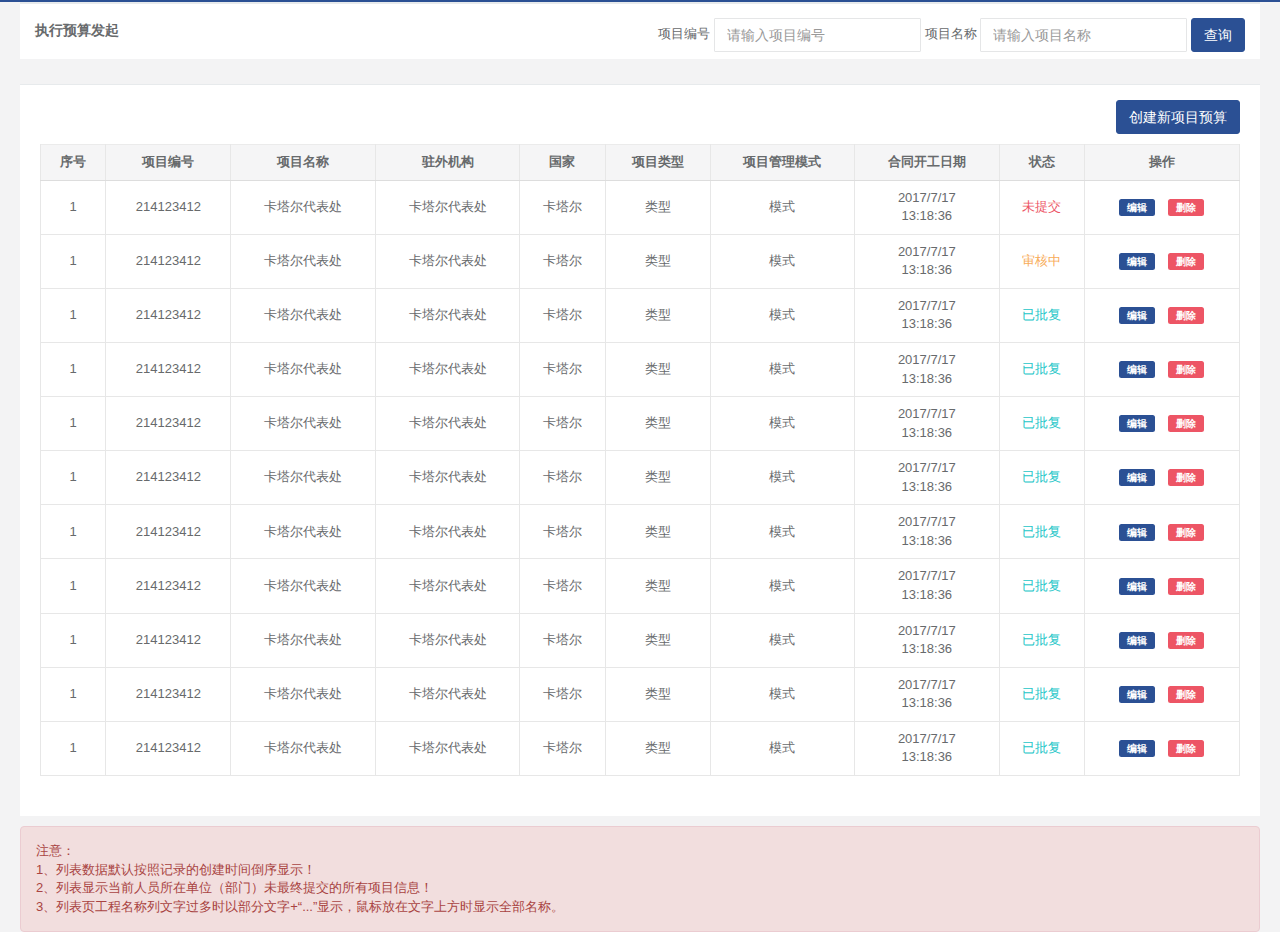
==== budget-change.html @ 94c75c5a "20180428修改" ====
<!DOCTYPE html>
<html>

<head>

    <meta charset="utf-8">
    <meta name="viewport" content="width=device-width, initial-scale=1.0">

    <title>中国港湾工程有限责任公司投票报价管理系统</title>

    <link rel="shortcut icon" href="favicon.ico"> <link href="css/bootstrap.min.css?v=3.3.6" rel="stylesheet">
    <link href="css/font-awesome.css?v=4.4.0" rel="stylesheet">
    <!--datapicker-->
    <link href="css/plugins/datetimepicker/datetimepicker.min.css" rel="stylesheet">
    <!-- Sweet Alert -->
    <link href="css/plugins/sweetalert/sweetalert.css" rel="stylesheet">
    <!--datapicker-->
    <link href="css/plugins/datetimepicker/datetimepicker.min.css" rel="stylesheet">

    <link href="css/animate.css" rel="stylesheet">
    <link href="css/style.css?v=4.1.0" rel="stylesheet">


</head>

<body class="gray-bg">


<div class="wrapper wrapper-content">

    <div class="ibox float-e-margins">
        <div class="ibox-title">

            <div class="row">
                <div class="col-xs-4"><h5>执行预算发起</h5></div>
                <div class="col-xs-8 text-right">
                    <form action="">

                        <div class="form-inline">
                            <div class="form-group">
                                <p class="form-control-static">项目编号</p>
                            </div>
                            <div class="form-group">
                                <input type="text" class="form-control" placeholder="请输入项目编号">
                            </div>
                            <div class="form-group">
                                <p class="form-control-static">项目名称</p>
                            </div>
                            <div class="form-group">
                                <input type="text" class="form-control" value="" placeholder="请输入项目名称">
                            </div>
                            <div class="form-group">
                                <button class="btn btn-primary no-margins">查询</button>
                            </div>
                        </div>


                    </form>
                </div>
            </div>
        </div>
    </div>
    <div class="ibox-content">
        <div class="example" style="margin-bottom: 20px;">
            <div class="btn-group hidden-xs text-right pull-right" id="exampleToolbar" role="group" style="padding-bottom: 10px;">
                <a href="javascript:void(0);" type="button" class="btn btn-primary " data-toggle="modal" data-target="#myModal">
                    创建新项目预算
                </a>
            </div>
            <table class="table table-bordered text-center table-hover margin-top">
                <thead>
                    <tr>
                        <th class="text-center">序号</th>
                        <th class="text-center">项目编号</th>
                        <th class="text-center">项目名称</th>
                        <th class="text-center">驻外机构</th>
                        <th class="text-center">国家</th>
                        <th class="text-center">项目类型</th>
                        <th class="text-center">项目管理模式</th>
                        <th class="text-center">合同开工日期</th>
                        <th class="text-center">状态</th>
                        <th class="text-center">操作</th>
                    </tr>
                </thead>
                <tbody>
                    <tr>
                        <td>1</td>
                        <td>214123412</td>
                        <td>卡塔尔代表处</td>
                        <td>卡塔尔代表处</td>
                        <td>卡塔尔</td>
                        <td>类型</td>
                        <td>模式</td>
                        <td>2017/7/17<br>13:18:36</td>
                        <td><span class="text-danger">未提交</span></td>
                        <td><a href="javascript:void(0);" class="label label-primary" data-toggle="modal" data-target="#myModal">编辑</a>　<a href="javascript:void(0);" type="button" class="label label-danger delete-button">删除</a></td>
                    </tr>
                    <tr>
                        <td>1</td>
                        <td>214123412</td>
                        <td>卡塔尔代表处</td>
                        <td>卡塔尔代表处</td>
                        <td>卡塔尔</td>
                        <td>类型</td>
                        <td>模式</td>
                        <td>2017/7/17<br>13:18:36</td>
                        <td><span class="text-warning">审核中</span></td>
                        <td><a href="javascript:void(0);" class="label label-primary" data-toggle="modal" data-target="#myModal">编辑</a>　<a href="javascript:void(0);" type="button" class="label label-danger delete-button">删除</a></td>
                    </tr>
                    <tr>
                        <td>1</td>
                        <td>214123412</td>
                        <td>卡塔尔代表处</td>
                        <td>卡塔尔代表处</td>
                        <td>卡塔尔</td>
                        <td>类型</td>
                        <td>模式</td>
                        <td>2017/7/17<br>13:18:36</td>
                        <td><span class="text-info">已批复</span></td>
                        <td><a href="javascript:void(0);" class="label label-primary" data-toggle="modal" data-target="#myModal">编辑</a>　<a href="javascript:void(0);" type="button" class="label label-danger delete-button">删除</a></td>
                    </tr>
                    <tr>
                        <td>1</td>
                        <td>214123412</td>
                        <td>卡塔尔代表处</td>
                        <td>卡塔尔代表处</td>
                        <td>卡塔尔</td>
                        <td>类型</td>
                        <td>模式</td>
                        <td>2017/7/17<br>13:18:36</td>
                        <td><span class="text-info">已批复</span></td>
                        <td><a href="javascript:void(0);" class="label label-primary" data-toggle="modal" data-target="#myModal">编辑</a>　<a href="javascript:void(0);" type="button" class="label label-danger delete-button">删除</a></td>
                    </tr>
                    <tr>
                        <td>1</td>
                        <td>214123412</td>
                        <td>卡塔尔代表处</td>
                        <td>卡塔尔代表处</td>
                        <td>卡塔尔</td>
                        <td>类型</td>
                        <td>模式</td>
                        <td>2017/7/17<br>13:18:36</td>
                        <td><span class="text-info">已批复</span></td>
                        <td><a href="javascript:void(0);" class="label label-primary" data-toggle="modal" data-target="#myModal">编辑</a>　<a href="javascript:void(0);" type="button" class="label label-danger delete-button">删除</a></td>
                    </tr>
                    <tr>
                        <td>1</td>
                        <td>214123412</td>
                        <td>卡塔尔代表处</td>
                        <td>卡塔尔代表处</td>
                        <td>卡塔尔</td>
                        <td>类型</td>
                        <td>模式</td>
                        <td>2017/7/17<br>13:18:36</td>
                        <td><span class="text-info">已批复</span></td>
                        <td><a href="javascript:void(0);" class="label label-primary" data-toggle="modal" data-target="#myModal">编辑</a>　<a href="javascript:void(0);" type="button" class="label label-danger delete-button">删除</a></td>
                    </tr>
                    <tr>
                        <td>1</td>
                        <td>214123412</td>
                        <td>卡塔尔代表处</td>
                        <td>卡塔尔代表处</td>
                        <td>卡塔尔</td>
                        <td>类型</td>
                        <td>模式</td>
                        <td>2017/7/17<br>13:18:36</td>
                        <td><span class="text-info">已批复</span></td>
                        <td><a href="javascript:void(0);" class="label label-primary" data-toggle="modal" data-target="#myModal">编辑</a>　<a href="javascript:void(0);" type="button" class="label label-danger delete-button">删除</a></td>
                    </tr>
                    <tr>
                        <td>1</td>
                        <td>214123412</td>
                        <td>卡塔尔代表处</td>
                        <td>卡塔尔代表处</td>
                        <td>卡塔尔</td>
                        <td>类型</td>
                        <td>模式</td>
                        <td>2017/7/17<br>13:18:36</td>
                        <td><span class="text-info">已批复</span></td>
                        <td><a href="javascript:void(0);" class="label label-primary" data-toggle="modal" data-target="#myModal">编辑</a>　<a href="javascript:void(0);" type="button" class="label label-danger delete-button">删除</a></td>
                    </tr>
                    <tr>
                        <td>1</td>
                        <td>214123412</td>
                        <td>卡塔尔代表处</td>
                        <td>卡塔尔代表处</td>
                        <td>卡塔尔</td>
                        <td>类型</td>
                        <td>模式</td>
                        <td>2017/7/17<br>13:18:36</td>
                        <td><span class="text-info">已批复</span></td>
                        <td><a href="javascript:void(0);" class="label label-primary" data-toggle="modal" data-target="#myModal">编辑</a>　<a href="javascript:void(0);" type="button" class="label label-danger delete-button">删除</a></td>
                    </tr>
                    <tr>
                        <td>1</td>
                        <td>214123412</td>
                        <td>卡塔尔代表处</td>
                        <td>卡塔尔代表处</td>
                        <td>卡塔尔</td>
                        <td>类型</td>
                        <td>模式</td>
                        <td>2017/7/17<br>13:18:36</td>
                        <td><span class="text-info">已批复</span></td>
                        <td><a href="javascript:void(0);" class="label label-primary" data-toggle="modal" data-target="#myModal">编辑</a>　<a href="javascript:void(0);" type="button" class="label label-danger delete-button">删除</a></td>
                    </tr>
                    <tr>
                        <td>1</td>
                        <td>214123412</td>
                        <td>卡塔尔代表处</td>
                        <td>卡塔尔代表处</td>
                        <td>卡塔尔</td>
                        <td>类型</td>
                        <td>模式</td>
                        <td>2017/7/17<br>13:18:36</td>
                        <td><span class="text-info">已批复</span></td>
                        <td><a href="javascript:void(0);" class="label label-primary" data-toggle="modal" data-target="#myModal">编辑</a>　<a href="javascript:void(0);" type="button" class="label label-danger delete-button">删除</a></td>
                    </tr>
                </tbody>
            </table>
        </div>

    </div>

    <div class="alert alert-danger margin-top">
        注意：<br>
        1、列表数据默认按照记录的创建时间倒序显示！<br>
        2、列表显示当前人员所在单位（部门）未最终提交的所有项目信息！<br>
        3、列表页工程名称列文字过多时以部分文字+“...”显示，鼠标放在文字上方时显示全部名称。
    </div>
</div>



<div class="modal inmodal" id="myModal" tabindex="-1" role="dialog" aria-hidden="true">
    <div class="modal-dialog modal-lg">
        <div class="modal-content">
            <div class="modal-header">
                <!--<button type="button" class="close" data-dismiss="modal"><span aria-hidden="true">&times;</span><span class="sr-only">关闭</span>-->
                <!--</button>-->
                <h4 class="modal-title text-left">创建新项目预算<a href="javascript:void(0);" class="btn btn-info pull-right" data-toggle="modal" data-target="#myModal3">提交</a></h4>
            </div>
            <div class="modal-body">

                <div class="tabs-container">
                    <ul class="nav nav-tabs">
                        <li class="active"><a data-toggle="tab" href="#tab-1" aria-expanded="true">项目摘要</a></li>
                        <li class=""><a data-toggle="tab" href="#tab-2" aria-expanded="false">预算文件</a></li>

                    </ul>
                    <div class="tab-content">
                        <div id="tab-1" class="tab-pane active">
                            <div class="panel-body">
                                <form class="form-horizontal">
                                    <div class="form-group">
                                        <label for="inputtext" class="col-sm-2 control-label">项目名称(中文)</label>
                                        <div class="col-sm-4">
                                            <div class="input-group">
                                                <input type="text" class="form-control" placeholder="请输入项目中文名称">
                                                <span class="input-group-btn">
                                                    <button class="btn btn-primary" type="button" data-toggle="modal" data-target="#myModal4">选择</button>
                                                  </span>
                                            </div><!-- /input-group -->
                                        </div>
                                        <label for="inputtext" class="col-sm-2 control-label">项目编号</label>
                                        <div class="col-sm-4">
                                            <input type="text" class="form-control" id="inputtext" placeholder="请输入项目编号">
                                        </div>
                                    </div>
                                    <div class="form-group">
                                        <label for="inputtext" class="col-sm-2 control-label">工程地点</label>
                                        <div class="col-sm-4">
                                            <input type="text" class="form-control" id="inputtext" placeholder="请输入工程地点">
                                        </div>
                                        <label for="inputtext" class="col-sm-2 control-label">合同额</label>
                                        <div class="col-sm-4">
                                            <input type="text" class="form-control" id="inputtext" placeholder="请输入合同额">
                                        </div>
                                    </div>
                                    <div class="form-group">
                                        <label for="inputtext" class="col-sm-2 control-label">咨工</label>
                                        <div class="col-sm-4">
                                            <input type="text" class="form-control" id="inputtext" placeholder="请输入咨工">
                                        </div>
                                        <label for="inputtext" class="col-sm-2 control-label">业主</label>
                                        <div class="col-sm-4">
                                            <input type="text" class="form-control" id="inputtext" placeholder="请输入业主">
                                        </div>
                                    </div>
                                    <div class="form-group">
                                        <label for="inputtext" class="col-sm-2 control-label">项目类型</label>
                                        <div class="col-sm-4">
                                            <select name="" class="form-control" id="">
                                                <option value="自营">请选择</option>
                                                <option value="总承包">附属设施</option>
                                            </select>
                                        </div>
                                        <label for="inputtext" class="col-sm-2 control-label">项目管理模式</label>
                                        <div class="col-sm-4">
                                            <select name="" class="form-control" id="">
                                                <option value="自营">请选择</option>
                                                <option value="自营">自营</option>
                                                <option value="总承包">总承包</option>
                                                <option value="联营">联营</option>
                                            </select>
                                        </div>
                                    </div>
                                    <div class="form-group">
                                        <label for="inputtext" class="col-sm-2 control-label">主管机构</label>
                                        <div class="col-sm-4">
                                            <select name="" class="form-control" id="">
                                                <option value="自营">请选择</option>
                                            </select>
                                        </div>
                                        <label for="inputtext" class="col-sm-2 control-label">资金来源</label>
                                        <div class="col-sm-4">
                                            <input type="text" class="form-control" id="inputtext" placeholder="请输入资金来源">
                                        </div>
                                    </div>
                                    <div class="form-group">
                                        <label for="inputtext" class="col-sm-2 control-label">合同开工日期</label>
                                        <div class="col-sm-4">
                                            <input type="text" class="form-control datetimepicker" id="inputtext" placeholder="选择日期">
                                        </div>
                                        <label for="inputtext" class="col-sm-2 control-label">合同完工日期</label>
                                        <div class="col-sm-4">
                                            <input type="text" class="form-control datetimepicker" id="inputtext" placeholder="选择日期">
                                        </div>
                                    </div>
                                    <div class="form-group">
                                        <label for="inputtext" class="col-sm-2 control-label">实际开工日期</label>
                                        <div class="col-sm-4">
                                            <input type="text" class="form-control datetimepicker" id="inputtext" placeholder="选择日期">
                                        </div>
                                        <label for="inputtext" class="col-sm-2 control-label">计划完工日期</label>
                                        <div class="col-sm-4">
                                            <input type="text" class="form-control datetimepicker" id="inputtext" placeholder="选择日期">
                                        </div>
                                    </div>
                                    <div class="form-group">
                                        <label for="inputtext" class="col-sm-2 control-label">工程主体及工程量简述</label>
                                        <div class="col-sm-10">
                                            <textarea class="form-control" rows="3"></textarea>
                                        </div>
                                    </div>



                                    <div class="form-group text-center">
                                        <button type="button" class="btn btn-primary">保存</button>
                                    </div>

                                </form>
                            </div>
                        </div>
                        <div id="tab-2" class="tab-pane">
                            <div class="panel-body">

                                <div class="row">
                                    <div class="col-xs-6">
                                        <h4>支持文件</h4>
                                        <table class="table table-bordered">
                                            <thead>
                                            <tr>
                                                <th width="10%">序号</th>
                                                <th>内容</th>
                                                <th width="16%">是否必填</th>
                                                <th width="10%">说明</th>
                                                <th width="10%">附件</th>
                                            </tr>
                                            </thead>
                                            <tbody>
                                            <tr>
                                                <td>1</td>
                                                <td>项目投标预算</td>
                                                <td></td>
                                                <td>支持文件</td>
                                                <td><span class="text-primary">附件（0）</span></td>
                                            </tr>
                                            <tr>
                                                <td>2</td>
                                                <td>《合作方选择审批表》</td>
                                                <td></td>
                                                <td></td>
                                                <td><span class="text-primary">附件（0）</span></td>
                                            </tr>
                                            <tr>
                                                <td>3</td>
                                                <td>项目实施策划大纲</td>
                                                <td></td>
                                                <td></td>
                                                <td><span class="text-primary">附件（0）</span></td>
                                            </tr>
                                            <tr>
                                                <td>4</td>
                                                <td>项目主合同</td>
                                                <td></td>
                                                <td></td>
                                                <td><span class="text-primary">附件（0）</span></td>
                                            </tr>
                                            <tr>
                                                <td>5</td>
                                                <td>项目分包合同</td>
                                                <td></td>
                                                <td></td>
                                                <td><span class="text-primary">附件（0）</span></td>
                                            </tr>
                                            <tr>
                                                <td>6</td>
                                                <td>项目代理咨询合同、项目JV协议等其他支持类文件</td>
                                                <td></td>
                                                <td></td>
                                                <td><span class="text-primary">附件（0）</span></td>
                                            </tr>
                                            <tr>
                                                <td>7</td>
                                                <td>项目执行预算与已批复的投标预算差异比较比较及说明</td>
                                                <td>必填</td>
                                                <td></td>
                                                <td><span class="text-primary">附件（0）</span></td>
                                            </tr>
                                            <tr>
                                                <td>8</td>
                                                <td>项目执行预算审批表</td>
                                                <td>必填</td>
                                                <td></td>
                                                <td><span class="text-primary">附件（0）</span></td>
                                            </tr>
                                            <tr>
                                                <td>9</td>
                                                <td>本地驻外机构意见函</td>
                                                <td>必填</td>
                                                <td>A类项目</td>
                                                <td><span class="text-primary">附件（0）</span></td>
                                            </tr>
                                            </tbody>
                                        </table>
                                    </div>
                                    <div class="col-xs-6">
                                        <h4>报批文件</h4>
                                        <table class="table table-bordered">
                                            <thead>
                                            <tr>
                                                <th width="10%">序号</th>
                                                <th>文件名称</th>
                                                <th width="13%">上传人</th>
                                                <th width="20%">上传时间</th>
                                                <th width="10%">操作</th>
                                            </tr>
                                            </thead>
                                            <tbody>
                                            <tr>
                                                <td>1</td>
                                                <td>项目执行预算编制说明；预算汇总表；成本编码表；其他附表：人工费计算明细表、分包汇总表、材料费及机械费、机会风险费、现金流量表（图）及工料机分解表等</td>
                                                <td>张三</td>
                                                <td>2018-04-14<br>12:00:00</td>
                                                <td><span class="text-primary">附件（0）</span></td>
                                            </tr>
                                            <tr>
                                                <td>2</td>
                                                <td>项目执行预算编制说明；预算汇总表；成本编码表；其他附表：人工费计算明细表、分包汇总表、材料费及机械费、机会风险费、现金流量表（图）及工料机分解表等</td>
                                                <td>张三</td>
                                                <td>2018-04-14<br>12:00:00</td>
                                                <td><span class="text-primary">附件（0）</span></td>
                                            </tr>
                                            <tr>
                                                <td>3</td>
                                                <td>项目执行预算编制说明；预算汇总表；成本编码表；其他附表：人工费计算明细表、分包汇总表、材料费及机械费、机会风险费、现金流量表（图）及工料机分解表等</td>
                                                <td>张三</td>
                                                <td>2018-04-14<br>12:00:00</td>
                                                <td><span class="text-primary">附件（0）</span></td>
                                            </tr>

                                            </tbody>
                                        </table>
                                    </div>
                                </div>
                            </div>
                        </div>
                    </div>


                </div>

            </div>
        </div>
    </div>
</div>



<!--发起新问题-->
<div class="modal inmodal" id="myModal2" tabindex="-1" role="dialog" aria-hidden="true">
    <div class="modal-dialog">
        <div class="modal-content">
            <div class="modal-header">
                <button type="button" class="close" data-dismiss="modal"><span aria-hidden="true">&times;</span><span class="sr-only">关闭</span>
                </button>
                <h4 class="modal-title">发起新问题</h4>
            </div>
            <div class="modal-body">
                <div class="form-group"><textarea class="form-control" rows="3" placeholder="请输入问题描述"></textarea></div>

                <div class="row">
                    <div class="col-xs-4">所属部门：自动带出</div>
                    <div class="col-xs-4">问题发起人：自动带出</div>
                    <div class="col-xs-4">发起时间：自动带出</div>
                </div>
            </div>
            <div class="modal-footer text-center">
                <a href="javascript:void(0)" class="btn btn-info">提交问题</a>
            </div>
        </div>
    </div>
</div>
<!--选人-->
<div class="modal inmodal" id="myModal3" tabindex="-1" role="dialog" aria-hidden="true">
    <div class="modal-dialog">
        <div class="modal-content">
            <div class="modal-header">
                <button type="button" class="close" data-dismiss="modal"><span aria-hidden="true">&times;</span><span class="sr-only">关闭</span>
                </button>
                <h4 class="modal-title">选择人员</h4>
            </div>
            <div class="modal-body form-horizontal">
                <div class="form-group">
                    <label for="inputtext" class="col-sm-2 control-label">下级节点</label>
                    <div class="col-sm-10">
                        <p class="form-control-static">片区领导审批</p>
                    </div>
                </div>
                <div class="form-group">
                    <label for="inputtext" class="col-sm-2 control-label">参与人员</label>
                    <div class="col-sm-10">
                        <p class="form-control-static">
                            <label class="checkbox-inline">
                                <input type="checkbox" id="inlineCheckbox1" value="option1"> 张三
                            </label>
                            <label class="checkbox-inline">
                                <input type="checkbox" id="inlineCheckbox2" value="option2"> 李四
                            </label>
                            <label class="checkbox-inline">
                                <input type="checkbox" id="inlineCheckbox3" value="option3"> 王五
                            </label>
                            <label class="checkbox-inline">
                                <input type="checkbox" id="inlineCheckbox4" value="option4"> 张三
                            </label>
                            <label class="checkbox-inline">
                                <input type="checkbox" id="inlineCheckbox5" value="option5"> 李四
                            </label>
                            <label class="checkbox-inline">
                                <input type="checkbox" id="inlineCheckbox6" value="option6"> 王五
                            </label>
                        </p>
                    </div>
                </div>
            </div>
            <div class="modal-footer text-center">
                <a href="javascript:void(0)" class="btn btn-info">提交</a>
                <a href="javascript:void(0)" class="btn btn-danger">取消</a>
            </div>
        </div>
    </div>
</div>

<!--选择相关项目-->
<div class="modal inmodal" id="myModal4" tabindex="-1" role="dialog" aria-hidden="true">
    <div class="modal-dialog modal-lg">
        <div class="modal-content">
            <div class="modal-header">
                <button type="button" class="close" data-dismiss="modal"><span aria-hidden="true">&times;</span><span class="sr-only">关闭</span>
                </button>
                <h4 class="modal-title">选择相关项目</h4>
            </div>
            <div class="modal-body">
                <table class="table table-bordered">
                    <thead>
                    <tr>
                        <th>选择</th>
                        <th>序号</th>
                        <th>上报类别</th>
                        <th>项目编号</th>
                        <th>项目名称</th>
                        <th>项目所在国</th>
                        <th>项目规模<br>(万美元)</th>
                        <th>项目类型</th>
                        <th>投标日期</th>
                        <th>发起人</th>
                    </tr>
                    </thead>
                    <tbody>
                    <tr>
                        <td><input type="radio" name="inputradio"></td>
                        <td>1</td>
                        <td>报备</td>
                        <td>2016-SEA</td>
                        <td>索约水陆码头建造项目</td>
                        <td>安哥拉</td>
                        <td>8000</td>
                        <td>水利水电</td>
                        <td>2016-05-18</td>
                        <td>XXX</td>
                    </tr>
                    <tr>
                        <td><input type="radio" name="inputradio"></td>
                        <td>1</td>
                        <td>报备</td>
                        <td>2016-SEA</td>
                        <td>索约水陆码头建造项目</td>
                        <td>安哥拉</td>
                        <td>8000</td>
                        <td>水利水电</td>
                        <td>2016-05-18</td>
                        <td>XXX</td>
                    </tr>
                    <tr>
                        <td><input type="radio" name="inputradio"></td>
                        <td>1</td>
                        <td>报备</td>
                        <td>2016-SEA</td>
                        <td>索约水陆码头建造项目</td>
                        <td>安哥拉</td>
                        <td>8000</td>
                        <td>水利水电</td>
                        <td>2016-05-18</td>
                        <td>XXX</td>
                    </tr>
                    <tr>
                        <td><input type="radio" name="inputradio"></td>
                        <td>1</td>
                        <td>报备</td>
                        <td>2016-SEA</td>
                        <td>索约水陆码头建造项目</td>
                        <td>安哥拉</td>
                        <td>8000</td>
                        <td>水利水电</td>
                        <td>2016-05-18</td>
                        <td>XXX</td>
                    </tr>
                    <tr>
                        <td><input type="radio" name="inputradio"></td>
                        <td>1</td>
                        <td>报备</td>
                        <td>2016-SEA</td>
                        <td>索约水陆码头建造项目</td>
                        <td>安哥拉</td>
                        <td>8000</td>
                        <td>水利水电</td>
                        <td>2016-05-18</td>
                        <td>XXX</td>
                    </tr>

                    </tbody>
                </table>
            </div>
        </div>
    </div>
</div>

<!-- 全局js -->
<script src="js/jquery.min.js?v=2.1.4"></script>
<script src="js/bootstrap.min.js?v=3.3.6"></script>

<!-- 自定义js -->
<script src="js/content.js?v=1.0.0"></script>
<script src="js/contabs-sub.js"></script>
<!-- 第三方插件 -->
<script src="js/plugins/pace/pace.min.js"></script>

<!-- Sweet alert -->
<script src="js/plugins/sweetalert/sweetalert.min.js"></script>
<!-- Data picker -->
<script src="js/plugins/datetimepicker/datetimepicker.min.js"></script>
<script type="text/javascript" src="js/plugins/datetimepicker/datetimepicker.zh-CN.js" charset="UTF-8"></script>

<script>
    $(document).ready(function () {

        $('.delete-button').click(function () {
            swal({
                    title: "确认删除",
                    text: "确定删除这条纪录吗",
                    type: "warning",
                    showCancelButton: true,
                    cancelButtonText: "取消",
                    confirmButtonColor: "#DD6B55",
                    confirmButtonText: "确定删除",
                    closeOnConfirm: false
                },
                function(){
                    swal("删除成功", "项目删除成功", "success");
                });
        });

        $('.datetimepicker').datetimepicker({
            format: 'yyyy-mm-dd',
            autoclose:true,
            todayBtn:'linked',
            language:'zh-CN',
            minView:2
        });

    });

    function openChild(item) {
        var Item=".childItem"+item;
        if($(Item).is(":hidden")){
            $(Item).show();
        }else{
            $(Item).hide();
        }
    }
</script>

</body>

</html>
---- css/plugins/datetimepicker/datetimepicker.min.css ----
/*!
 * Datetimepicker for Bootstrap
 *
 * Copyright 2012 Stefan Petre
 * Improvements by Andrew Rowls
 * Licensed under the Apache License v2.0
 * http://www.apache.org/licenses/LICENSE-2.0
 *
 */.datetimepicker{padding:4px;margin-top:1px;-webkit-border-radius:4px;-moz-border-radius:4px;border-radius:4px;direction:ltr}.datetimepicker-inline{width:220px}.datetimepicker.datetimepicker-rtl{direction:rtl}.datetimepicker.datetimepicker-rtl table tr td span{float:right}.datetimepicker-dropdown,.datetimepicker-dropdown-left{top:0;left:0}[class*=" datetimepicker-dropdown"]:before{content:'';display:inline-block;border-left:7px solid transparent;border-right:7px solid transparent;border-bottom:7px solid #ccc;border-bottom-color:rgba(0,0,0,0.2);position:absolute}[class*=" datetimepicker-dropdown"]:after{content:'';display:inline-block;border-left:6px solid transparent;border-right:6px solid transparent;border-bottom:6px solid #fff;position:absolute}[class*=" datetimepicker-dropdown-top"]:before{content:'';display:inline-block;border-left:7px solid transparent;border-right:7px solid transparent;border-top:7px solid #ccc;border-top-color:rgba(0,0,0,0.2);border-bottom:0}[class*=" datetimepicker-dropdown-top"]:after{content:'';display:inline-block;border-left:6px solid transparent;border-right:6px solid transparent;border-top:6px solid #fff;border-bottom:0}.datetimepicker-dropdown-bottom-left:before{top:-7px;right:6px}.datetimepicker-dropdown-bottom-left:after{top:-6px;right:7px}.datetimepicker-dropdown-bottom-right:before{top:-7px;left:6px}.datetimepicker-dropdown-bottom-right:after{top:-6px;left:7px}.datetimepicker-dropdown-top-left:before{bottom:-7px;right:6px}.datetimepicker-dropdown-top-left:after{bottom:-6px;right:7px}.datetimepicker-dropdown-top-right:before{bottom:-7px;left:6px}.datetimepicker-dropdown-top-right:after{bottom:-6px;left:7px}.datetimepicker>div{display:none}.datetimepicker.minutes div.datetimepicker-minutes{display:block}.datetimepicker.hours div.datetimepicker-hours{display:block}.datetimepicker.days div.datetimepicker-days{display:block}.datetimepicker.months div.datetimepicker-months{display:block}.datetimepicker.years div.datetimepicker-years{display:block}.datetimepicker table{margin:0}.datetimepicker td,.datetimepicker th{text-align:center;width:20px;height:20px;-webkit-border-radius:4px;-moz-border-radius:4px;border-radius:4px;border:0}.table-striped .datetimepicker table tr td,.table-striped .datetimepicker table tr th{background-color:transparent}.datetimepicker table tr td.minute:hover{background:#eee;cursor:pointer}.datetimepicker table tr td.hour:hover{background:#eee;cursor:pointer}.datetimepicker table tr td.day:hover{background:#eee;cursor:pointer}.datetimepicker table tr td.old,.datetimepicker table tr td.new{color:#999}.datetimepicker table tr td.disabled,.datetimepicker table tr td.disabled:hover{background:0;color:#999;cursor:default}.datetimepicker table tr td.today,.datetimepicker table tr td.today:hover,.datetimepicker table tr td.today.disabled,.datetimepicker table tr td.today.disabled:hover{background-color:#fde19a;background-image:-moz-linear-gradient(top,#fdd49a,#fdf59a);background-image:-ms-linear-gradient(top,#fdd49a,#fdf59a);background-image:-webkit-gradient(linear,0 0,0 100%,from(#fdd49a),to(#fdf59a));background-image:-webkit-linear-gradient(top,#fdd49a,#fdf59a);background-image:-o-linear-gradient(top,#fdd49a,#fdf59a);background-image:linear-gradient(to bottom,#fdd49a,#fdf59a);background-repeat:repeat-x;filter:progid:DXImageTransform.Microsoft.gradient(startColorstr='#fdd49a',endColorstr='#fdf59a',GradientType=0);border-color:#fdf59a #fdf59a #fbed50;border-color:rgba(0,0,0,0.1) rgba(0,0,0,0.1) rgba(0,0,0,0.25);filter:progid:DXImageTransform.Microsoft.gradient(enabled=false)}.datetimepicker table tr td.today:hover,.datetimepicker table tr td.today:hover:hover,.datetimepicker table tr td.today.disabled:hover,.datetimepicker table tr td.today.disabled:hover:hover,.datetimepicker table tr td.today:active,.datetimepicker table tr td.today:hover:active,.datetimepicker table tr td.today.disabled:active,.datetimepicker table tr td.today.disabled:hover:active,.datetimepicker table tr td.today.active,.datetimepicker table tr td.today:hover.active,.datetimepicker table tr td.today.disabled.active,.datetimepicker table tr td.today.disabled:hover.active,.datetimepicker table tr td.today.disabled,.datetimepicker table tr td.today:hover.disabled,.datetimepicker table tr td.today.disabled.disabled,.datetimepicker table tr td.today.disabled:hover.disabled,.datetimepicker table tr td.today[disabled],.datetimepicker table tr td.today:hover[disabled],.datetimepicker table tr td.today.disabled[disabled],.datetimepicker table tr td.today.disabled:hover[disabled]{background-color:#fdf59a}.datetimepicker table tr td.today:active,.datetimepicker table tr td.today:hover:active,.datetimepicker table tr td.today.disabled:active,.datetimepicker table tr td.today.disabled:hover:active,.datetimepicker table tr td.today.active,.datetimepicker table tr td.today:hover.active,.datetimepicker table tr td.today.disabled.active,.datetimepicker table tr td.today.disabled:hover.active{background-color:#fbf069}.datetimepicker table tr td.active,.datetimepicker table tr td.active:hover,.datetimepicker table tr td.active.disabled,.datetimepicker table tr td.active.disabled:hover{background-color:#006dcc;background-image:-moz-linear-gradient(top,#08c,#04c);background-image:-ms-linear-gradient(top,#08c,#04c);background-image:-webkit-gradient(linear,0 0,0 100%,from(#08c),to(#04c));background-image:-webkit-linear-gradient(top,#08c,#04c);background-image:-o-linear-gradient(top,#08c,#04c);background-image:linear-gradient(to bottom,#08c,#04c);background-repeat:repeat-x;filter:progid:DXImageTransform.Microsoft.gradient(startColorstr='#0088cc',endColorstr='#0044cc',GradientType=0);border-color:#04c #04c #002a80;border-color:rgba(0,0,0,0.1) rgba(0,0,0,0.1) rgba(0,0,0,0.25);filter:progid:DXImageTransform.Microsoft.gradient(enabled=false);color:#fff;text-shadow:0 -1px 0 rgba(0,0,0,0.25)}.datetimepicker table tr td.active:hover,.datetimepicker table tr td.active:hover:hover,.datetimepicker table tr td.active.disabled:hover,.datetimepicker table tr td.active.disabled:hover:hover,.datetimepicker table tr td.active:active,.datetimepicker table tr td.active:hover:active,.datetimepicker table tr td.active.disabled:active,.datetimepicker table tr td.active.disabled:hover:active,.datetimepicker table tr td.active.active,.datetimepicker table tr td.active:hover.active,.datetimepicker table tr td.active.disabled.active,.datetimepicker table tr td.active.disabled:hover.active,.datetimepicker table tr td.active.disabled,.datetimepicker table tr td.active:hover.disabled,.datetimepicker table tr td.active.disabled.disabled,.datetimepicker table tr td.active.disabled:hover.disabled,.datetimepicker table tr td.active[disabled],.datetimepicker table tr td.active:hover[disabled],.datetimepicker table tr td.active.disabled[disabled],.datetimepicker table tr td.active.disabled:hover[disabled]{background-color:#04c}.datetimepicker table tr td.active:active,.datetimepicker table tr td.active:hover:active,.datetimepicker table tr td.active.disabled:active,.datetimepicker table tr td.active.disabled:hover:active,.datetimepicker table tr td.active.active,.datetimepicker table tr td.active:hover.active,.datetimepicker table tr td.active.disabled.active,.datetimepicker table tr td.active.disabled:hover.active{background-color:#039}.datetimepicker table tr td span{display:block;width:23%;height:54px;line-height:54px;float:left;margin:1%;cursor:pointer;-webkit-border-radius:4px;-moz-border-radius:4px;border-radius:4px}.datetimepicker .datetimepicker-hours span{height:26px;line-height:26px}.datetimepicker .datetimepicker-hours table tr td span.hour_am,.datetimepicker .datetimepicker-hours table tr td span.hour_pm{width:14.6%}.datetimepicker .datetimepicker-hours fieldset legend,.datetimepicker .datetimepicker-minutes fieldset legend{margin-bottom:inherit;line-height:30px}.datetimepicker .datetimepicker-minutes span{height:26px;line-height:26px}.datetimepicker table tr td span:hover{background:#eee}.datetimepicker table tr td span.disabled,.datetimepicker table tr td span.disabled:hover{background:0;color:#999;cursor:default}.datetimepicker table tr td span.active,.datetimepicker table tr td span.active:hover,.datetimepicker table tr td span.active.disabled,.datetimepicker table tr td span.active.disabled:hover{background-color:#006dcc;background-image:-moz-linear-gradient(top,#08c,#04c);background-image:-ms-linear-gradient(top,#08c,#04c);background-image:-webkit-gradient(linear,0 0,0 100%,from(#08c),to(#04c));background-image:-webkit-linear-gradient(top,#08c,#04c);background-image:-o-linear-gradient(top,#08c,#04c);background-image:linear-gradient(to bottom,#08c,#04c);background-repeat:repeat-x;filter:progid:DXImageTransform.Microsoft.gradient(startColorstr='#0088cc',endColorstr='#0044cc',GradientType=0);border-color:#04c #04c #002a80;border-color:rgba(0,0,0,0.1) rgba(0,0,0,0.1) rgba(0,0,0,0.25);filter:progid:DXImageTransform.Microsoft.gradient(enabled=false);color:#fff;text-shadow:0 -1px 0 rgba(0,0,0,0.25)}.datetimepicker table tr td span.active:hover,.datetimepicker table tr td span.active:hover:hover,.datetimepicker table tr td span.active.disabled:hover,.datetimepicker table tr td span.active.disabled:hover:hover,.datetimepicker table tr td span.active:active,.datetimepicker table tr td span.active:hover:active,.datetimepicker table tr td span.active.disabled:active,.datetimepicker table tr td span.active.disabled:hover:active,.datetimepicker table tr td span.active.active,.datetimepicker table tr td span.active:hover.active,.datetimepicker table tr td span.active.disabled.active,.datetimepicker table tr td span.active.disabled:hover.active,.datetimepicker table tr td span.active.disabled,.datetimepicker table tr td span.active:hover.disabled,.datetimepicker table tr td span.active.disabled.disabled,.datetimepicker table tr td span.active.disabled:hover.disabled,.datetimepicker table tr td span.active[disabled],.datetimepicker table tr td span.active:hover[disabled],.datetimepicker table tr td span.active.disabled[disabled],.datetimepicker table tr td span.active.disabled:hover[disabled]{background-color:#04c}.datetimepicker table tr td span.active:active,.datetimepicker table tr td span.active:hover:active,.datetimepicker table tr td span.active.disabled:active,.datetimepicker table tr td span.active.disabled:hover:active,.datetimepicker table tr td span.active.active,.datetimepicker table tr td span.active:hover.active,.datetimepicker table tr td span.active.disabled.active,.datetimepicker table tr td span.active.disabled:hover.active{background-color:#039}.datetimepicker table tr td span.old{color:#999}.datetimepicker th.switch{width:145px}.datetimepicker th span.glyphicon{pointer-events:none}.datetimepicker thead tr:first-child th,.datetimepicker tfoot th{cursor:pointer}.datetimepicker thead tr:first-child th:hover,.datetimepicker tfoot th:hover{background:#eee}.input-append.date .add-on i,.input-prepend.date .add-on i,.input-group.date .input-group-addon span{cursor:pointer;width:14px;height:14px}
---- css/plugins/sweetalert/sweetalert.css ----
body.stop-scrolling {
  height: 100%;
  overflow: hidden; }

.sweet-overlay {
  background-color: black;
  /* IE8 */
  -ms-filter: "progid:DXImageTransform.Microsoft.Alpha(Opacity=40)";
  /* IE8 */
  background-color: rgba(0, 0, 0, 0.4);
  position: fixed;
  left: 0;
  right: 0;
  top: 0;
  bottom: 0;
  display: none;
  z-index: 10000; }

.sweet-alert {
  background-color: white;
  font-family: 'Open Sans', 'Helvetica Neue', Helvetica, Arial, sans-serif;
  width: 478px;
  padding: 17px;
  border-radius: 5px;
  text-align: center;
  position: fixed;
  left: 50%;
  top: 50%;
  margin-left: -256px;
  margin-top: -200px;
  overflow: hidden;
  display: none;
  z-index: 99999; }
  @media all and (max-width: 540px) {
    .sweet-alert {
      width: auto;
      margin-left: 0;
      margin-right: 0;
      left: 15px;
      right: 15px; } }
  .sweet-alert h2 {
    color: #575757;
    font-size: 30px;
    text-align: center;
    font-weight: 600;
    text-transform: none;
    position: relative;
    margin: 25px 0;
    padding: 0;
    line-height: 40px;
    display: block; }
  .sweet-alert p {
    color: #797979;
    font-size: 16px;
    text-align: center;
    font-weight: 300;
    position: relative;
    text-align: inherit;
    float: none;
    margin: 0;
    padding: 0;
    line-height: normal; }
  .sweet-alert fieldset {
    border: none;
    position: relative; }
  .sweet-alert .sa-error-container {
    background-color: #f1f1f1;
    margin-left: -17px;
    margin-right: -17px;
    overflow: hidden;
    padding: 0 10px;
    max-height: 0;
    webkit-transition: padding 0.15s, max-height 0.15s;
    transition: padding 0.15s, max-height 0.15s; }
    .sweet-alert .sa-error-container.show {
      padding: 10px 0;
      max-height: 100px;
      webkit-transition: padding 0.2s, max-height 0.2s;
      transition: padding 0.25s, max-height 0.25s; }
    .sweet-alert .sa-error-container .icon {
      display: inline-block;
      width: 24px;
      height: 24px;
      border-radius: 50%;
      background-color: #ea7d7d;
      color: white;
      line-height: 24px;
      text-align: center;
      margin-right: 3px; }
    .sweet-alert .sa-error-container p {
      display: inline-block; }
  .sweet-alert .sa-input-error {
    position: absolute;
    top: 29px;
    right: 26px;
    width: 20px;
    height: 20px;
    opacity: 0;
    -webkit-transform: scale(0.5);
    transform: scale(0.5);
    -webkit-transform-origin: 50% 50%;
    transform-origin: 50% 50%;
    -webkit-transition: all 0.1s;
    transition: all 0.1s; }
    .sweet-alert .sa-input-error::before, .sweet-alert .sa-input-error::after {
      content: "";
      width: 20px;
      height: 6px;
      background-color: #f06e57;
      border-radius: 3px;
      position: absolute;
      top: 50%;
      margin-top: -4px;
      left: 50%;
      margin-left: -9px; }
    .sweet-alert .sa-input-error::before {
      -webkit-transform: rotate(-45deg);
      transform: rotate(-45deg); }
    .sweet-alert .sa-input-error::after {
      -webkit-transform: rotate(45deg);
      transform: rotate(45deg); }
    .sweet-alert .sa-input-error.show {
      opacity: 1;
      -webkit-transform: scale(1);
      transform: scale(1); }
  .sweet-alert input {
    width: 100%;
    box-sizing: border-box;
    border-radius: 3px;
    border: 1px solid #d7d7d7;
    height: 43px;
    margin-top: 10px;
    margin-bottom: 17px;
    font-size: 18px;
    box-shadow: inset 0px 1px 1px rgba(0, 0, 0, 0.06);
    padding: 0 12px;
    display: none;
    -webkit-transition: all 0.3s;
    transition: all 0.3s; }
    .sweet-alert input:focus {
      outline: none;
      box-shadow: 0px 0px 3px #c4e6f5;
      border: 1px solid #b4dbed; }
      .sweet-alert input:focus::-moz-placeholder {
        transition: opacity 0.3s 0.03s ease;
        opacity: 0.5; }
      .sweet-alert input:focus:-ms-input-placeholder {
        transition: opacity 0.3s 0.03s ease;
        opacity: 0.5; }
      .sweet-alert input:focus::-webkit-input-placeholder {
        transition: opacity 0.3s 0.03s ease;
        opacity: 0.5; }
    .sweet-alert input::-moz-placeholder {
      color: #bdbdbd; }
    .sweet-alert input:-ms-input-placeholder {
      color: #bdbdbd; }
    .sweet-alert input::-webkit-input-placeholder {
      color: #bdbdbd; }
  .sweet-alert.show-input input {
    display: block; }
  .sweet-alert button {
    background-color: #AEDEF4;
    color: white;
    border: none;
    box-shadow: none;
    font-size: 17px;
    font-weight: 500;
    -webkit-border-radius: 4px;
    border-radius: 5px;
    padding: 10px 32px;
    margin: 26px 5px 0 5px;
    cursor: pointer; }
    .sweet-alert button:focus {
      outline: none;
      box-shadow: 0 0 2px rgba(128, 179, 235, 0.5), inset 0 0 0 1px rgba(0, 0, 0, 0.05); }
    .sweet-alert button:hover {
      background-color: #a1d9f2; }
    .sweet-alert button:active {
      background-color: #81ccee; }
    .sweet-alert button.cancel {
      background-color: #D0D0D0; }
      .sweet-alert button.cancel:hover {
        background-color: #c8c8c8; }
      .sweet-alert button.cancel:active {
        background-color: #b6b6b6; }
      .sweet-alert button.cancel:focus {
        box-shadow: rgba(197, 205, 211, 0.8) 0px 0px 2px, rgba(0, 0, 0, 0.0470588) 0px 0px 0px 1px inset !important; }
    .sweet-alert button::-moz-focus-inner {
      border: 0; }
  .sweet-alert[data-has-cancel-button=false] button {
    box-shadow: none !important; }
  .sweet-alert[data-has-confirm-button=false][data-has-cancel-button=false] {
    padding-bottom: 40px; }
  .sweet-alert .sa-icon {
    width: 80px;
    height: 80px;
    border: 4px solid gray;
    -webkit-border-radius: 40px;
    border-radius: 40px;
    border-radius: 50%;
    margin: 20px auto;
    padding: 0;
    position: relative;
    box-sizing: content-box; }
    .sweet-alert .sa-icon.sa-error {
      border-color: #F27474; }
      .sweet-alert .sa-icon.sa-error .sa-x-mark {
        position: relative;
        display: block; }
      .sweet-alert .sa-icon.sa-error .sa-line {
        position: absolute;
        height: 5px;
        width: 47px;
        background-color: #F27474;
        display: block;
        top: 37px;
        border-radius: 2px; }
        .sweet-alert .sa-icon.sa-error .sa-line.sa-left {
          -webkit-transform: rotate(45deg);
          transform: rotate(45deg);
          left: 17px; }
        .sweet-alert .sa-icon.sa-error .sa-line.sa-right {
          -webkit-transform: rotate(-45deg);
          transform: rotate(-45deg);
          right: 16px; }
    .sweet-alert .sa-icon.sa-warning {
      border-color: #F8BB86; }
      .sweet-alert .sa-icon.sa-warning .sa-body {
        position: absolute;
        width: 5px;
        height: 47px;
        left: 50%;
        top: 10px;
        -webkit-border-radius: 2px;
        border-radius: 2px;
        margin-left: -2px;
        background-color: #F8BB86; }
      .sweet-alert .sa-icon.sa-warning .sa-dot {
        position: absolute;
        width: 7px;
        height: 7px;
        -webkit-border-radius: 50%;
        border-radius: 50%;
        margin-left: -3px;
        left: 50%;
        bottom: 10px;
        background-color: #F8BB86; }
    .sweet-alert .sa-icon.sa-info {
      border-color: #C9DAE1; }
      .sweet-alert .sa-icon.sa-info::before {
        content: "";
        position: absolute;
        width: 5px;
        height: 29px;
        left: 50%;
        bottom: 17px;
        border-radius: 2px;
        margin-left: -2px;
        background-color: #C9DAE1; }
      .sweet-alert .sa-icon.sa-info::after {
        content: "";
        position: absolute;
        width: 7px;
        height: 7px;
        border-radius: 50%;
        margin-left: -3px;
        top: 19px;
        background-color: #C9DAE1; }
    .sweet-alert .sa-icon.sa-success {
      border-color: #A5DC86; }
      .sweet-alert .sa-icon.sa-success::before, .sweet-alert .sa-icon.sa-success::after {
        content: '';
        -webkit-border-radius: 40px;
        border-radius: 40px;
        border-radius: 50%;
        position: absolute;
        width: 60px;
        height: 120px;
        background: white;
        -webkit-transform: rotate(45deg);
        transform: rotate(45deg); }
      .sweet-alert .sa-icon.sa-success::before {
        -webkit-border-radius: 120px 0 0 120px;
        border-radius: 120px 0 0 120px;
        top: -7px;
        left: -33px;
        -webkit-transform: rotate(-45deg);
        transform: rotate(-45deg);
        -webkit-transform-origin: 60px 60px;
        transform-origin: 60px 60px; }
      .sweet-alert .sa-icon.sa-success::after {
        -webkit-border-radius: 0 120px 120px 0;
        border-radius: 0 120px 120px 0;
        top: -11px;
        left: 30px;
        -webkit-transform: rotate(-45deg);
        transform: rotate(-45deg);
        -webkit-transform-origin: 0px 60px;
        transform-origin: 0px 60px; }
      .sweet-alert .sa-icon.sa-success .sa-placeholder {
        width: 80px;
        height: 80px;
        border: 4px solid rgba(165, 220, 134, 0.2);
        -webkit-border-radius: 40px;
        border-radius: 40px;
        border-radius: 50%;
        box-sizing: content-box;
        position: absolute;
        left: -4px;
        top: -4px;
        z-index: 2; }
      .sweet-alert .sa-icon.sa-success .sa-fix {
        width: 5px;
        height: 90px;
        background-color: white;
        position: absolute;
        left: 28px;
        top: 8px;
        z-index: 1;
        -webkit-transform: rotate(-45deg);
        transform: rotate(-45deg); }
      .sweet-alert .sa-icon.sa-success .sa-line {
        height: 5px;
        background-color: #A5DC86;
        display: block;
        border-radius: 2px;
        position: absolute;
        z-index: 2; }
        .sweet-alert .sa-icon.sa-success .sa-line.sa-tip {
          width: 25px;
          left: 14px;
          top: 46px;
          -webkit-transform: rotate(45deg);
          transform: rotate(45deg); }
        .sweet-alert .sa-icon.sa-success .sa-line.sa-long {
          width: 47px;
          right: 8px;
          top: 38px;
          -webkit-transform: rotate(-45deg);
          transform: rotate(-45deg); }
    .sweet-alert .sa-icon.sa-custom {
      background-size: contain;
      border-radius: 0;
      border: none;
      background-position: center center;
      background-repeat: no-repeat; }

/*
 * Animations
 */
@-webkit-keyframes showSweetAlert {
  0% {
    transform: scale(0.7);
    -webkit-transform: scale(0.7); }
  45% {
    transform: scale(1.05);
    -webkit-transform: scale(1.05); }
  80% {
    transform: scale(0.95);
    -webkit-transform: scale(0.95); }
  100% {
    transform: scale(1);
    -webkit-transform: scale(1); } }

@keyframes showSweetAlert {
  0% {
    transform: scale(0.7);
    -webkit-transform: scale(0.7); }
  45% {
    transform: scale(1.05);
    -webkit-transform: scale(1.05); }
  80% {
    transform: scale(0.95);
    -webkit-transform: scale(0.95); }
  100% {
    transform: scale(1);
    -webkit-transform: scale(1); } }

@-webkit-keyframes hideSweetAlert {
  0% {
    transform: scale(1);
    -webkit-transform: scale(1); }
  100% {
    transform: scale(0.5);
    -webkit-transform: scale(0.5); } }

@keyframes hideSweetAlert {
  0% {
    transform: scale(1);
    -webkit-transform: scale(1); }
  100% {
    transform: scale(0.5);
    -webkit-transform: scale(0.5); } }

@-webkit-keyframes slideFromTop {
  0% {
    top: 0%; }
  100% {
    top: 50%; } }

@keyframes slideFromTop {
  0% {
    top: 0%; }
  100% {
    top: 50%; } }

@-webkit-keyframes slideToTop {
  0% {
    top: 50%; }
  100% {
    top: 0%; } }

@keyframes slideToTop {
  0% {
    top: 50%; }
  100% {
    top: 0%; } }

@-webkit-keyframes slideFromBottom {
  0% {
    top: 70%; }
  100% {
    top: 50%; } }

@keyframes slideFromBottom {
  0% {
    top: 70%; }
  100% {
    top: 50%; } }

@-webkit-keyframes slideToBottom {
  0% {
    top: 50%; }
  100% {
    top: 70%; } }

@keyframes slideToBottom {
  0% {
    top: 50%; }
  100% {
    top: 70%; } }

.showSweetAlert[data-animation=pop] {
  -webkit-animation: showSweetAlert 0.3s;
  animation: showSweetAlert 0.3s; }

.showSweetAlert[data-animation=none] {
  -webkit-animation: none;
  animation: none; }

.showSweetAlert[data-animation=slide-from-top] {
  -webkit-animation: slideFromTop 0.3s;
  animation: slideFromTop 0.3s; }

.showSweetAlert[data-animation=slide-from-bottom] {
  -webkit-animation: slideFromBottom 0.3s;
  animation: slideFromBottom 0.3s; }

.hideSweetAlert[data-animation=pop] {
  -webkit-animation: hideSweetAlert 0.2s;
  animation: hideSweetAlert 0.2s; }

.hideSweetAlert[data-animation=none] {
  -webkit-animation: none;
  animation: none; }

.hideSweetAlert[data-animation=slide-from-top] {
  -webkit-animation: slideToTop 0.4s;
  animation: slideToTop 0.4s; }

.hideSweetAlert[data-animation=slide-from-bottom] {
  -webkit-animation: slideToBottom 0.3s;
  animation: slideToBottom 0.3s; }

@-webkit-keyframes animateSuccessTip {
  0% {
    width: 0;
    left: 1px;
    top: 19px; }
  54% {
    width: 0;
    left: 1px;
    top: 19px; }
  70% {
    width: 50px;
    left: -8px;
    top: 37px; }
  84% {
    width: 17px;
    left: 21px;
    top: 48px; }
  100% {
    width: 25px;
    left: 14px;
    top: 45px; } }

@keyframes animateSuccessTip {
  0% {
    width: 0;
    left: 1px;
    top: 19px; }
  54% {
    width: 0;
    left: 1px;
    top: 19px; }
  70% {
    width: 50px;
    left: -8px;
    top: 37px; }
  84% {
    width: 17px;
    left: 21px;
    top: 48px; }
  100% {
    width: 25px;
    left: 14px;
    top: 45px; } }

@-webkit-keyframes animateSuccessLong {
  0% {
    width: 0;
    right: 46px;
    top: 54px; }
  65% {
    width: 0;
    right: 46px;
    top: 54px; }
  84% {
    width: 55px;
    right: 0px;
    top: 35px; }
  100% {
    width: 47px;
    right: 8px;
    top: 38px; } }

@keyframes animateSuccessLong {
  0% {
    width: 0;
    right: 46px;
    top: 54px; }
  65% {
    width: 0;
    right: 46px;
    top: 54px; }
  84% {
    width: 55px;
    right: 0px;
    top: 35px; }
  100% {
    width: 47px;
    right: 8px;
    top: 38px; } }

@-webkit-keyframes rotatePlaceholder {
  0% {
    transform: rotate(-45deg);
    -webkit-transform: rotate(-45deg); }
  5% {
    transform: rotate(-45deg);
    -webkit-transform: rotate(-45deg); }
  12% {
    transform: rotate(-405deg);
    -webkit-transform: rotate(-405deg); }
  100% {
    transform: rotate(-405deg);
    -webkit-transform: rotate(-405deg); } }

@keyframes rotatePlaceholder {
  0% {
    transform: rotate(-45deg);
    -webkit-transform: rotate(-45deg); }
  5% {
    transform: rotate(-45deg);
    -webkit-transform: rotate(-45deg); }
  12% {
    transform: rotate(-405deg);
    -webkit-transform: rotate(-405deg); }
  100% {
    transform: rotate(-405deg);
    -webkit-transform: rotate(-405deg); } }

.animateSuccessTip {
  -webkit-animation: animateSuccessTip 0.75s;
  animation: animateSuccessTip 0.75s; }

.animateSuccessLong {
  -webkit-animation: animateSuccessLong 0.75s;
  animation: animateSuccessLong 0.75s; }

.sa-icon.sa-success.animate::after {
  -webkit-animation: rotatePlaceholder 4.25s ease-in;
  animation: rotatePlaceholder 4.25s ease-in; }

@-webkit-keyframes animateErrorIcon {
  0% {
    transform: rotateX(100deg);
    -webkit-transform: rotateX(100deg);
    opacity: 0; }
  100% {
    transform: rotateX(0deg);
    -webkit-transform: rotateX(0deg);
    opacity: 1; } }

@keyframes animateErrorIcon {
  0% {
    transform: rotateX(100deg);
    -webkit-transform: rotateX(100deg);
    opacity: 0; }
  100% {
    transform: rotateX(0deg);
    -webkit-transform: rotateX(0deg);
    opacity: 1; } }

.animateErrorIcon {
  -webkit-animation: animateErrorIcon 0.5s;
  animation: animateErrorIcon 0.5s; }

@-webkit-keyframes animateXMark {
  0% {
    transform: scale(0.4);
    -webkit-transform: scale(0.4);
    margin-top: 26px;
    opacity: 0; }
  50% {
    transform: scale(0.4);
    -webkit-transform: scale(0.4);
    margin-top: 26px;
    opacity: 0; }
  80% {
    transform: scale(1.15);
    -webkit-transform: scale(1.15);
    margin-top: -6px; }
  100% {
    transform: scale(1);
    -webkit-transform: scale(1);
    margin-top: 0;
    opacity: 1; } }

@keyframes animateXMark {
  0% {
    transform: scale(0.4);
    -webkit-transform: scale(0.4);
    margin-top: 26px;
    opacity: 0; }
  50% {
    transform: scale(0.4);
    -webkit-transform: scale(0.4);
    margin-top: 26px;
    opacity: 0; }
  80% {
    transform: scale(1.15);
    -webkit-transform: scale(1.15);
    margin-top: -6px; }
  100% {
    transform: scale(1);
    -webkit-transform: scale(1);
    margin-top: 0;
    opacity: 1; } }

.animateXMark {
  -webkit-animation: animateXMark 0.5s;
  animation: animateXMark 0.5s; }

@-webkit-keyframes pulseWarning {
  0% {
    border-color: #F8D486; }
  100% {
    border-color: #F8BB86; } }

@keyframes pulseWarning {
  0% {
    border-color: #F8D486; }
  100% {
    border-color: #F8BB86; } }

.pulseWarning {
  -webkit-animation: pulseWarning 0.75s infinite alternate;
  animation: pulseWarning 0.75s infinite alternate; }

@-webkit-keyframes pulseWarningIns {
  0% {
    background-color: #F8D486; }
  100% {
    background-color: #F8BB86; } }

@keyframes pulseWarningIns {
  0% {
    background-color: #F8D486; }
  100% {
    background-color: #F8BB86; } }

.pulseWarningIns {
  -webkit-animation: pulseWarningIns 0.75s infinite alternate;
  animation: pulseWarningIns 0.75s infinite alternate; }

/* Internet Explorer 9 has some special quirks that are fixed here */
/* The icons are not animated. */
/* This file is automatically merged into sweet-alert.min.js through Gulp */
/* Error icon */
.sweet-alert .sa-icon.sa-error .sa-line.sa-left {
  -ms-transform: rotate(45deg) \9; }

.sweet-alert .sa-icon.sa-error .sa-line.sa-right {
  -ms-transform: rotate(-45deg) \9; }

/* Success icon */
.sweet-alert .sa-icon.sa-success {
  border-color: transparent\9; }

.sweet-alert .sa-icon.sa-success .sa-line.sa-tip {
  -ms-transform: rotate(45deg) \9; }

.sweet-alert .sa-icon.sa-success .sa-line.sa-long {
  -ms-transform: rotate(-45deg) \9; }
---- css/plugins/datetimepicker/datetimepicker.min.css ----
/*!
 * Datetimepicker for Bootstrap
 *
 * Copyright 2012 Stefan Petre
 * Improvements by Andrew Rowls
 * Licensed under the Apache License v2.0
 * http://www.apache.org/licenses/LICENSE-2.0
 *
 */.datetimepicker{padding:4px;margin-top:1px;-webkit-border-radius:4px;-moz-border-radius:4px;border-radius:4px;direction:ltr}.datetimepicker-inline{width:220px}.datetimepicker.datetimepicker-rtl{direction:rtl}.datetimepicker.datetimepicker-rtl table tr td span{float:right}.datetimepicker-dropdown,.datetimepicker-dropdown-left{top:0;left:0}[class*=" datetimepicker-dropdown"]:before{content:'';display:inline-block;border-left:7px solid transparent;border-right:7px solid transparent;border-bottom:7px solid #ccc;border-bottom-color:rgba(0,0,0,0.2);position:absolute}[class*=" datetimepicker-dropdown"]:after{content:'';display:inline-block;border-left:6px solid transparent;border-right:6px solid transparent;border-bottom:6px solid #fff;position:absolute}[class*=" datetimepicker-dropdown-top"]:before{content:'';display:inline-block;border-left:7px solid transparent;border-right:7px solid transparent;border-top:7px solid #ccc;border-top-color:rgba(0,0,0,0.2);border-bottom:0}[class*=" datetimepicker-dropdown-top"]:after{content:'';display:inline-block;border-left:6px solid transparent;border-right:6px solid transparent;border-top:6px solid #fff;border-bottom:0}.datetimepicker-dropdown-bottom-left:before{top:-7px;right:6px}.datetimepicker-dropdown-bottom-left:after{top:-6px;right:7px}.datetimepicker-dropdown-bottom-right:before{top:-7px;left:6px}.datetimepicker-dropdown-bottom-right:after{top:-6px;left:7px}.datetimepicker-dropdown-top-left:before{bottom:-7px;right:6px}.datetimepicker-dropdown-top-left:after{bottom:-6px;right:7px}.datetimepicker-dropdown-top-right:before{bottom:-7px;left:6px}.datetimepicker-dropdown-top-right:after{bottom:-6px;left:7px}.datetimepicker>div{display:none}.datetimepicker.minutes div.datetimepicker-minutes{display:block}.datetimepicker.hours div.datetimepicker-hours{display:block}.datetimepicker.days div.datetimepicker-days{display:block}.datetimepicker.months div.datetimepicker-months{display:block}.datetimepicker.years div.datetimepicker-years{display:block}.datetimepicker table{margin:0}.datetimepicker td,.datetimepicker th{text-align:center;width:20px;height:20px;-webkit-border-radius:4px;-moz-border-radius:4px;border-radius:4px;border:0}.table-striped .datetimepicker table tr td,.table-striped .datetimepicker table tr th{background-color:transparent}.datetimepicker table tr td.minute:hover{background:#eee;cursor:pointer}.datetimepicker table tr td.hour:hover{background:#eee;cursor:pointer}.datetimepicker table tr td.day:hover{background:#eee;cursor:pointer}.datetimepicker table tr td.old,.datetimepicker table tr td.new{color:#999}.datetimepicker table tr td.disabled,.datetimepicker table tr td.disabled:hover{background:0;color:#999;cursor:default}.datetimepicker table tr td.today,.datetimepicker table tr td.today:hover,.datetimepicker table tr td.today.disabled,.datetimepicker table tr td.today.disabled:hover{background-color:#fde19a;background-image:-moz-linear-gradient(top,#fdd49a,#fdf59a);background-image:-ms-linear-gradient(top,#fdd49a,#fdf59a);background-image:-webkit-gradient(linear,0 0,0 100%,from(#fdd49a),to(#fdf59a));background-image:-webkit-linear-gradient(top,#fdd49a,#fdf59a);background-image:-o-linear-gradient(top,#fdd49a,#fdf59a);background-image:linear-gradient(to bottom,#fdd49a,#fdf59a);background-repeat:repeat-x;filter:progid:DXImageTransform.Microsoft.gradient(startColorstr='#fdd49a',endColorstr='#fdf59a',GradientType=0);border-color:#fdf59a #fdf59a #fbed50;border-color:rgba(0,0,0,0.1) rgba(0,0,0,0.1) rgba(0,0,0,0.25);filter:progid:DXImageTransform.Microsoft.gradient(enabled=false)}.datetimepicker table tr td.today:hover,.datetimepicker table tr td.today:hover:hover,.datetimepicker table tr td.today.disabled:hover,.datetimepicker table tr td.today.disabled:hover:hover,.datetimepicker table tr td.today:active,.datetimepicker table tr td.today:hover:active,.datetimepicker table tr td.today.disabled:active,.datetimepicker table tr td.today.disabled:hover:active,.datetimepicker table tr td.today.active,.datetimepicker table tr td.today:hover.active,.datetimepicker table tr td.today.disabled.active,.datetimepicker table tr td.today.disabled:hover.active,.datetimepicker table tr td.today.disabled,.datetimepicker table tr td.today:hover.disabled,.datetimepicker table tr td.today.disabled.disabled,.datetimepicker table tr td.today.disabled:hover.disabled,.datetimepicker table tr td.today[disabled],.datetimepicker table tr td.today:hover[disabled],.datetimepicker table tr td.today.disabled[disabled],.datetimepicker table tr td.today.disabled:hover[disabled]{background-color:#fdf59a}.datetimepicker table tr td.today:active,.datetimepicker table tr td.today:hover:active,.datetimepicker table tr td.today.disabled:active,.datetimepicker table tr td.today.disabled:hover:active,.datetimepicker table tr td.today.active,.datetimepicker table tr td.today:hover.active,.datetimepicker table tr td.today.disabled.active,.datetimepicker table tr td.today.disabled:hover.active{background-color:#fbf069}.datetimepicker table tr td.active,.datetimepicker table tr td.active:hover,.datetimepicker table tr td.active.disabled,.datetimepicker table tr td.active.disabled:hover{background-color:#006dcc;background-image:-moz-linear-gradient(top,#08c,#04c);background-image:-ms-linear-gradient(top,#08c,#04c);background-image:-webkit-gradient(linear,0 0,0 100%,from(#08c),to(#04c));background-image:-webkit-linear-gradient(top,#08c,#04c);background-image:-o-linear-gradient(top,#08c,#04c);background-image:linear-gradient(to bottom,#08c,#04c);background-repeat:repeat-x;filter:progid:DXImageTransform.Microsoft.gradient(startColorstr='#0088cc',endColorstr='#0044cc',GradientType=0);border-color:#04c #04c #002a80;border-color:rgba(0,0,0,0.1) rgba(0,0,0,0.1) rgba(0,0,0,0.25);filter:progid:DXImageTransform.Microsoft.gradient(enabled=false);color:#fff;text-shadow:0 -1px 0 rgba(0,0,0,0.25)}.datetimepicker table tr td.active:hover,.datetimepicker table tr td.active:hover:hover,.datetimepicker table tr td.active.disabled:hover,.datetimepicker table tr td.active.disabled:hover:hover,.datetimepicker table tr td.active:active,.datetimepicker table tr td.active:hover:active,.datetimepicker table tr td.active.disabled:active,.datetimepicker table tr td.active.disabled:hover:active,.datetimepicker table tr td.active.active,.datetimepicker table tr td.active:hover.active,.datetimepicker table tr td.active.disabled.active,.datetimepicker table tr td.active.disabled:hover.active,.datetimepicker table tr td.active.disabled,.datetimepicker table tr td.active:hover.disabled,.datetimepicker table tr td.active.disabled.disabled,.datetimepicker table tr td.active.disabled:hover.disabled,.datetimepicker table tr td.active[disabled],.datetimepicker table tr td.active:hover[disabled],.datetimepicker table tr td.active.disabled[disabled],.datetimepicker table tr td.active.disabled:hover[disabled]{background-color:#04c}.datetimepicker table tr td.active:active,.datetimepicker table tr td.active:hover:active,.datetimepicker table tr td.active.disabled:active,.datetimepicker table tr td.active.disabled:hover:active,.datetimepicker table tr td.active.active,.datetimepicker table tr td.active:hover.active,.datetimepicker table tr td.active.disabled.active,.datetimepicker table tr td.active.disabled:hover.active{background-color:#039}.datetimepicker table tr td span{display:block;width:23%;height:54px;line-height:54px;float:left;margin:1%;cursor:pointer;-webkit-border-radius:4px;-moz-border-radius:4px;border-radius:4px}.datetimepicker .datetimepicker-hours span{height:26px;line-height:26px}.datetimepicker .datetimepicker-hours table tr td span.hour_am,.datetimepicker .datetimepicker-hours table tr td span.hour_pm{width:14.6%}.datetimepicker .datetimepicker-hours fieldset legend,.datetimepicker .datetimepicker-minutes fieldset legend{margin-bottom:inherit;line-height:30px}.datetimepicker .datetimepicker-minutes span{height:26px;line-height:26px}.datetimepicker table tr td span:hover{background:#eee}.datetimepicker table tr td span.disabled,.datetimepicker table tr td span.disabled:hover{background:0;color:#999;cursor:default}.datetimepicker table tr td span.active,.datetimepicker table tr td span.active:hover,.datetimepicker table tr td span.active.disabled,.datetimepicker table tr td span.active.disabled:hover{background-color:#006dcc;background-image:-moz-linear-gradient(top,#08c,#04c);background-image:-ms-linear-gradient(top,#08c,#04c);background-image:-webkit-gradient(linear,0 0,0 100%,from(#08c),to(#04c));background-image:-webkit-linear-gradient(top,#08c,#04c);background-image:-o-linear-gradient(top,#08c,#04c);background-image:linear-gradient(to bottom,#08c,#04c);background-repeat:repeat-x;filter:progid:DXImageTransform.Microsoft.gradient(startColorstr='#0088cc',endColorstr='#0044cc',GradientType=0);border-color:#04c #04c #002a80;border-color:rgba(0,0,0,0.1) rgba(0,0,0,0.1) rgba(0,0,0,0.25);filter:progid:DXImageTransform.Microsoft.gradient(enabled=false);color:#fff;text-shadow:0 -1px 0 rgba(0,0,0,0.25)}.datetimepicker table tr td span.active:hover,.datetimepicker table tr td span.active:hover:hover,.datetimepicker table tr td span.active.disabled:hover,.datetimepicker table tr td span.active.disabled:hover:hover,.datetimepicker table tr td span.active:active,.datetimepicker table tr td span.active:hover:active,.datetimepicker table tr td span.active.disabled:active,.datetimepicker table tr td span.active.disabled:hover:active,.datetimepicker table tr td span.active.active,.datetimepicker table tr td span.active:hover.active,.datetimepicker table tr td span.active.disabled.active,.datetimepicker table tr td span.active.disabled:hover.active,.datetimepicker table tr td span.active.disabled,.datetimepicker table tr td span.active:hover.disabled,.datetimepicker table tr td span.active.disabled.disabled,.datetimepicker table tr td span.active.disabled:hover.disabled,.datetimepicker table tr td span.active[disabled],.datetimepicker table tr td span.active:hover[disabled],.datetimepicker table tr td span.active.disabled[disabled],.datetimepicker table tr td span.active.disabled:hover[disabled]{background-color:#04c}.datetimepicker table tr td span.active:active,.datetimepicker table tr td span.active:hover:active,.datetimepicker table tr td span.active.disabled:active,.datetimepicker table tr td span.active.disabled:hover:active,.datetimepicker table tr td span.active.active,.datetimepicker table tr td span.active:hover.active,.datetimepicker table tr td span.active.disabled.active,.datetimepicker table tr td span.active.disabled:hover.active{background-color:#039}.datetimepicker table tr td span.old{color:#999}.datetimepicker th.switch{width:145px}.datetimepicker th span.glyphicon{pointer-events:none}.datetimepicker thead tr:first-child th,.datetimepicker tfoot th{cursor:pointer}.datetimepicker thead tr:first-child th:hover,.datetimepicker tfoot th:hover{background:#eee}.input-append.date .add-on i,.input-prepend.date .add-on i,.input-group.date .input-group-addon span{cursor:pointer;width:14px;height:14px}
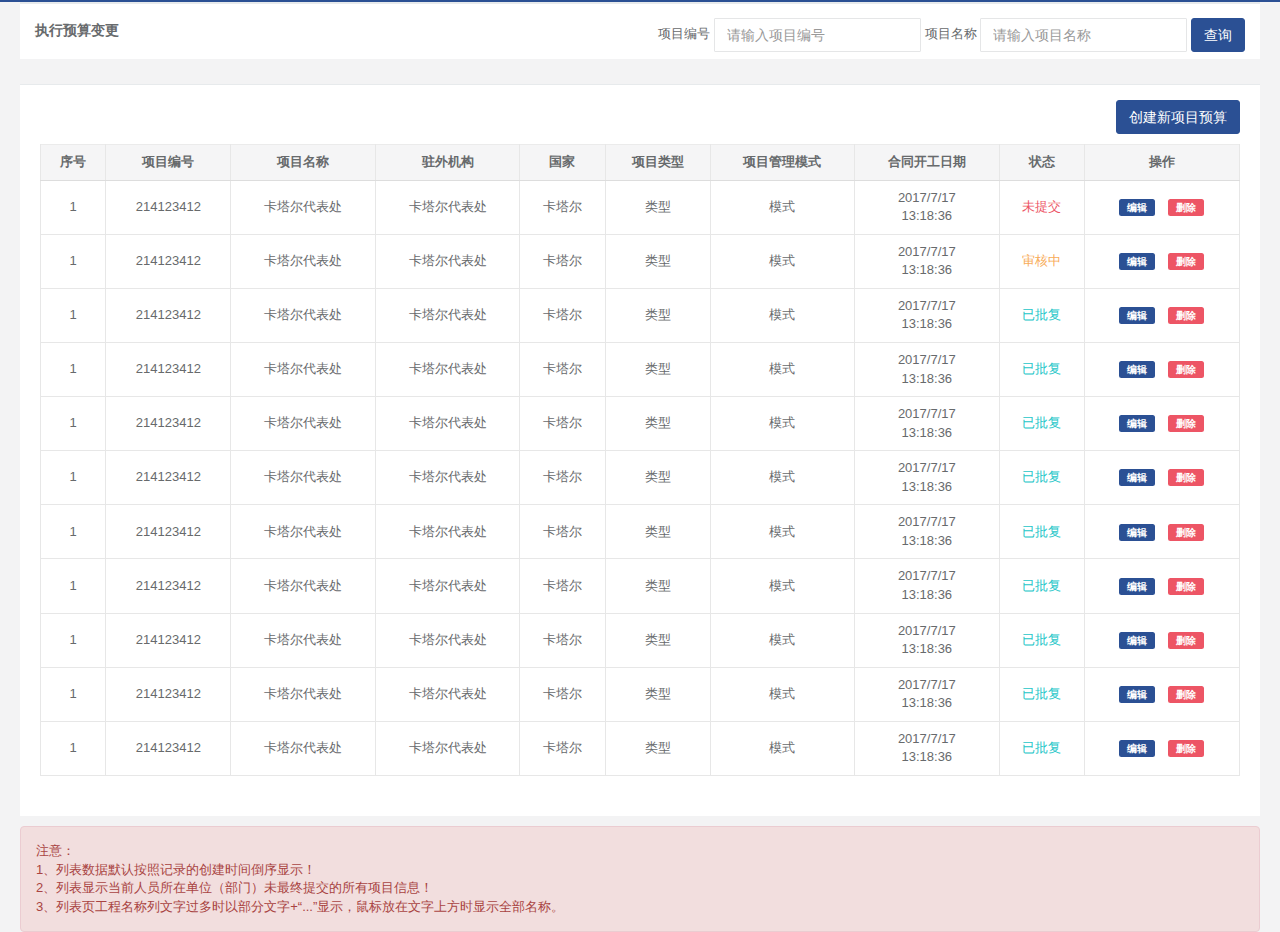
==== commit 4bbc9a6b: "20180428修改" ====
--- a/budget-change.html
+++ b/budget-change.html
@@ -32,7 +32,7 @@
         <div class="ibox-title">
 
             <div class="row">
-                <div class="col-xs-4"><h5>执行预算发起</h5></div>
+                <div class="col-xs-4"><h5>执行预算变更</h5></div>
                 <div class="col-xs-8 text-right">
                     <form action="">
 
@@ -237,7 +237,7 @@
             <div class="modal-header">
                 <!--<button type="button" class="close" data-dismiss="modal"><span aria-hidden="true">&times;</span><span class="sr-only">关闭</span>-->
                 <!--</button>-->
-                <h4 class="modal-title text-left">创建新项目预算<a href="javascript:void(0);" class="btn btn-info pull-right" data-toggle="modal" data-target="#myModal3">提交</a></h4>
+                <h4 class="modal-title text-left">变更项目预算<a href="javascript:void(0);" class="btn btn-info pull-right" data-toggle="modal" data-target="#myModal3">提交</a></h4>
             </div>
             <div class="modal-body">
 
@@ -245,6 +245,7 @@
                     <ul class="nav nav-tabs">
                         <li class="active"><a data-toggle="tab" href="#tab-1" aria-expanded="true">项目摘要</a></li>
                         <li class=""><a data-toggle="tab" href="#tab-2" aria-expanded="false">预算文件</a></li>
+                        <li class=""><a data-toggle="tab" href="#tab-8" aria-expanded="false">审批结果</a></li>
 
                     </ul>
                     <div class="tab-content">
@@ -357,92 +358,14 @@
 
                                 <div class="row">
                                     <div class="col-xs-6">
-                                        <h4>支持文件</h4>
-                                        <table class="table table-bordered">
-                                            <thead>
-                                            <tr>
-                                                <th width="10%">序号</th>
-                                                <th>内容</th>
-                                                <th width="16%">是否必填</th>
-                                                <th width="10%">说明</th>
-                                                <th width="10%">附件</th>
-                                            </tr>
-                                            </thead>
-                                            <tbody>
-                                            <tr>
-                                                <td>1</td>
-                                                <td>项目投标预算</td>
-                                                <td></td>
-                                                <td>支持文件</td>
-                                                <td><span class="text-primary">附件（0）</span></td>
-                                            </tr>
-                                            <tr>
-                                                <td>2</td>
-                                                <td>《合作方选择审批表》</td>
-                                                <td></td>
-                                                <td></td>
-                                                <td><span class="text-primary">附件（0）</span></td>
-                                            </tr>
-                                            <tr>
-                                                <td>3</td>
-                                                <td>项目实施策划大纲</td>
-                                                <td></td>
-                                                <td></td>
-                                                <td><span class="text-primary">附件（0）</span></td>
-                                            </tr>
-                                            <tr>
-                                                <td>4</td>
-                                                <td>项目主合同</td>
-                                                <td></td>
-                                                <td></td>
-                                                <td><span class="text-primary">附件（0）</span></td>
-                                            </tr>
-                                            <tr>
-                                                <td>5</td>
-                                                <td>项目分包合同</td>
-                                                <td></td>
-                                                <td></td>
-                                                <td><span class="text-primary">附件（0）</span></td>
-                                            </tr>
-                                            <tr>
-                                                <td>6</td>
-                                                <td>项目代理咨询合同、项目JV协议等其他支持类文件</td>
-                                                <td></td>
-                                                <td></td>
-                                                <td><span class="text-primary">附件（0）</span></td>
-                                            </tr>
-                                            <tr>
-                                                <td>7</td>
-                                                <td>项目执行预算与已批复的投标预算差异比较比较及说明</td>
-                                                <td>必填</td>
-                                                <td></td>
-                                                <td><span class="text-primary">附件（0）</span></td>
-                                            </tr>
-                                            <tr>
-                                                <td>8</td>
-                                                <td>项目执行预算审批表</td>
-                                                <td>必填</td>
-                                                <td></td>
-                                                <td><span class="text-primary">附件（0）</span></td>
-                                            </tr>
-                                            <tr>
-                                                <td>9</td>
-                                                <td>本地驻外机构意见函</td>
-                                                <td>必填</td>
-                                                <td>A类项目</td>
-                                                <td><span class="text-primary">附件（0）</span></td>
-                                            </tr>
-                                            </tbody>
-                                        </table>
-                                    </div>
-                                    <div class="col-xs-6">
                                         <h4>报批文件</h4>
-                                        <table class="table table-bordered">
+                                        <table class="table table-bordered text-center">
                                             <thead>
                                             <tr>
                                                 <th width="10%">序号</th>
                                                 <th>文件名称</th>
                                                 <th width="13%">上传人</th>
+                                                <th width="15%">上传部门</th>
                                                 <th width="20%">上传时间</th>
                                                 <th width="10%">操作</th>
                                             </tr>
@@ -450,22 +373,41 @@
                                             <tbody>
                                             <tr>
                                                 <td>1</td>
-                                                <td>项目执行预算编制说明；预算汇总表；成本编码表；其他附表：人工费计算明细表、分包汇总表、材料费及机械费、机会风险费、现金流量表（图）及工料机分解表等</td>
+                                                <td>项目执行预算文件</td>
                                                 <td>张三</td>
+                                                <td>部门</td>
                                                 <td>2018-04-14<br>12:00:00</td>
                                                 <td><span class="text-primary">附件（0）</span></td>
                                             </tr>
                                             <tr>
                                                 <td>2</td>
-                                                <td>项目执行预算编制说明；预算汇总表；成本编码表；其他附表：人工费计算明细表、分包汇总表、材料费及机械费、机会风险费、现金流量表（图）及工料机分解表等</td>
+                                                <td>对比差异比较文件</td>
                                                 <td>张三</td>
+                                                <td>部门</td>
                                                 <td>2018-04-14<br>12:00:00</td>
                                                 <td><span class="text-primary">附件（0）</span></td>
                                             </tr>
                                             <tr>
                                                 <td>3</td>
-                                                <td>项目执行预算编制说明；预算汇总表；成本编码表；其他附表：人工费计算明细表、分包汇总表、材料费及机械费、机会风险费、现金流量表（图）及工料机分解表等</td>
+                                                <td>其他历史文件……</td>
                                                 <td>张三</td>
+                                                <td>部门</td>
+                                                <td>2018-04-14<br>12:00:00</td>
+                                                <td><span class="text-primary">附件（0）</span></td>
+                                            </tr>
+                                            <tr>
+                                                <td>4</td>
+                                                <td>项目执行预算文件（变更）</td>
+                                                <td>张三</td>
+                                                <td>部门</td>
+                                                <td>2018-04-14<br>12:00:00</td>
+                                                <td><span class="text-primary">附件（0）</span></td>
+                                            </tr>
+                                            <tr>
+                                                <td>5</td>
+                                                <td>对比差异比较文件（变更）</td>
+                                                <td>张三</td>
+                                                <td>部门</td>
                                                 <td>2018-04-14<br>12:00:00</td>
                                                 <td><span class="text-primary">附件（0）</span></td>
                                             </tr>
@@ -473,7 +415,126 @@
                                             </tbody>
                                         </table>
                                     </div>
+                                    <div class="col-xs-6">
+                                        <h4>支持文件</h4>
+                                        <table class="table table-bordered text-center">
+                                            <thead>
+                                            <tr>
+                                                <th width="10%">序号</th>
+                                                <th>内容</th>
+                                                <th width="10%">附件</th>
+                                            </tr>
+                                            </thead>
+                                            <tbody>
+                                            <tr>
+                                                <td>1</td>
+                                                <td>项目投标预算</td>
+                                                <td><span class="text-primary">附件（0）</span></td>
+                                            </tr>
+                                            <tr>
+                                                <td>2</td>
+                                                <td>《合作方选择审批表》</td>
+                                                <td><span class="text-primary">附件（0）</span></td>
+                                            </tr>
+                                            <tr>
+                                                <td>3</td>
+                                                <td>项目实施策划大纲</td>
+                                                <td><span class="text-primary">附件（0）</span></td>
+                                            </tr>
+                                            <tr>
+                                                <td>4</td>
+                                                <td>项目主合同</td>
+                                                <td><span class="text-primary">附件（0）</span></td>
+                                            </tr>
+                                            <tr>
+                                                <td>5</td>
+                                                <td>项目分包合同</td>
+                                                <td><span class="text-primary">附件（0）</span></td>
+                                            </tr>
+                                            <tr>
+                                                <td>6</td>
+                                                <td>项目代理咨询合同、项目JV协议等其他支持类文件</td>
+                                                <td><span class="text-primary">附件（0）</span></td>
+                                            </tr>
+                                            <tr>
+                                                <td>7</td>
+                                                <td>本地驻外机构意见函或项目执行预算审批表</td>
+                                                <td><span class="text-primary">附件（0）</span></td>
+                                            </tr>
+                                            <tr>
+                                                <td>8</td>
+                                                <td>其他文件</td>
+                                                <td><span class="text-primary">附件（0）</span></td>
+                                            </tr>
+                                            <tr>
+                                                <td>9</td>
+                                                <td>本地驻外机构意见函或项目执行预算审批表（变更）</td>
+                                                <td><span class="text-primary">附件（0）</span></td>
+                                            </tr>
+                                            <tr>
+                                                <td>9</td>
+                                                <td>其他变更文件</td>
+                                                <td><span class="text-primary">附件（0）</span></td>
+                                            </tr>
+                                            </tbody>
+                                        </table>
+                                    </div>
+
                                 </div>
+                            </div>
+                        </div>
+                        <div id="tab-8" class="tab-pane">
+                            <div class="panel-body">
+                                <form class="form-horizontal">
+                                    <div class="form-group">
+                                        <label for="inputtext" class="col-sm-2 control-label">预算变更编号</label>
+                                        <div class="col-sm-2">
+                                            <input type="text" class="form-control" id="inputtext" placeholder="预算变更编号">
+                                        </div>
+                                        <label for="inputtext" class="col-sm-2 control-label">预算变更上报日期</label>
+                                        <div class="col-sm-2">
+                                            <input type="text" class="form-control datetimepicker" id="inputtext" placeholder="选择日期">
+                                        </div>
+                                        <label for="inputtext" class="col-sm-2 control-label">预算变更审批日期</label>
+                                        <div class="col-sm-2">
+                                            <input type="text" class="form-control datetimepicker" id="inputtext" placeholder="选择日期">
+                                        </div>
+                                    </div>
+                                    <div class="form-group">
+                                        <label for="inputtext" class="col-sm-2 control-label">预算变更收入</label>
+                                        <div class="col-sm-4">
+                                            <input type="text" class="form-control" id="inputtext" placeholder="请输入预算变更收入">
+                                        </div>
+                                        <label for="inputtext" class="col-sm-2 control-label">预算变更成本</label>
+                                        <div class="col-sm-4">
+                                            <input type="text" class="form-control" id="inputtext" placeholder="请输入预算变更成本">
+                                        </div>
+                                    </div>
+                                    <div class="form-group">
+                                        <label for="inputtext" class="col-sm-2 control-label">预算变更利润</label>
+                                        <div class="col-sm-4">
+                                            <input type="text" class="form-control" id="inputtext" placeholder="请输入预算变更利润">
+                                        </div>
+                                        <label for="inputtext" class="col-sm-2 control-label">预算变更利润率</label>
+                                        <div class="col-sm-4">
+                                            <input type="text" class="form-control" id="inputtext" placeholder="请输入预算变更利润率">
+                                        </div>
+                                    </div>
+
+
+                                    <div class="form-group">
+                                        <label for="inputtext" class="col-sm-2 control-label">预算变更说明</label>
+                                        <div class="col-sm-10">
+                                            <textarea class="form-control" rows="3"></textarea>
+                                        </div>
+                                    </div>
+
+                                    <div class="form-group text-center">
+                                        <button type="button" class="btn btn-primary">保存</button>
+                                    </div>
+
+                                </form>
+
                             </div>
                         </div>
                     </div>
--- a/css/style.css
+++ b/css/style.css
@@ -7926,4 +7926,8 @@
     .modal-lg {
         width: 1100px;
     }
+}
+
+th{
+    text-align:center;/** 设置水平方向居中 */
 }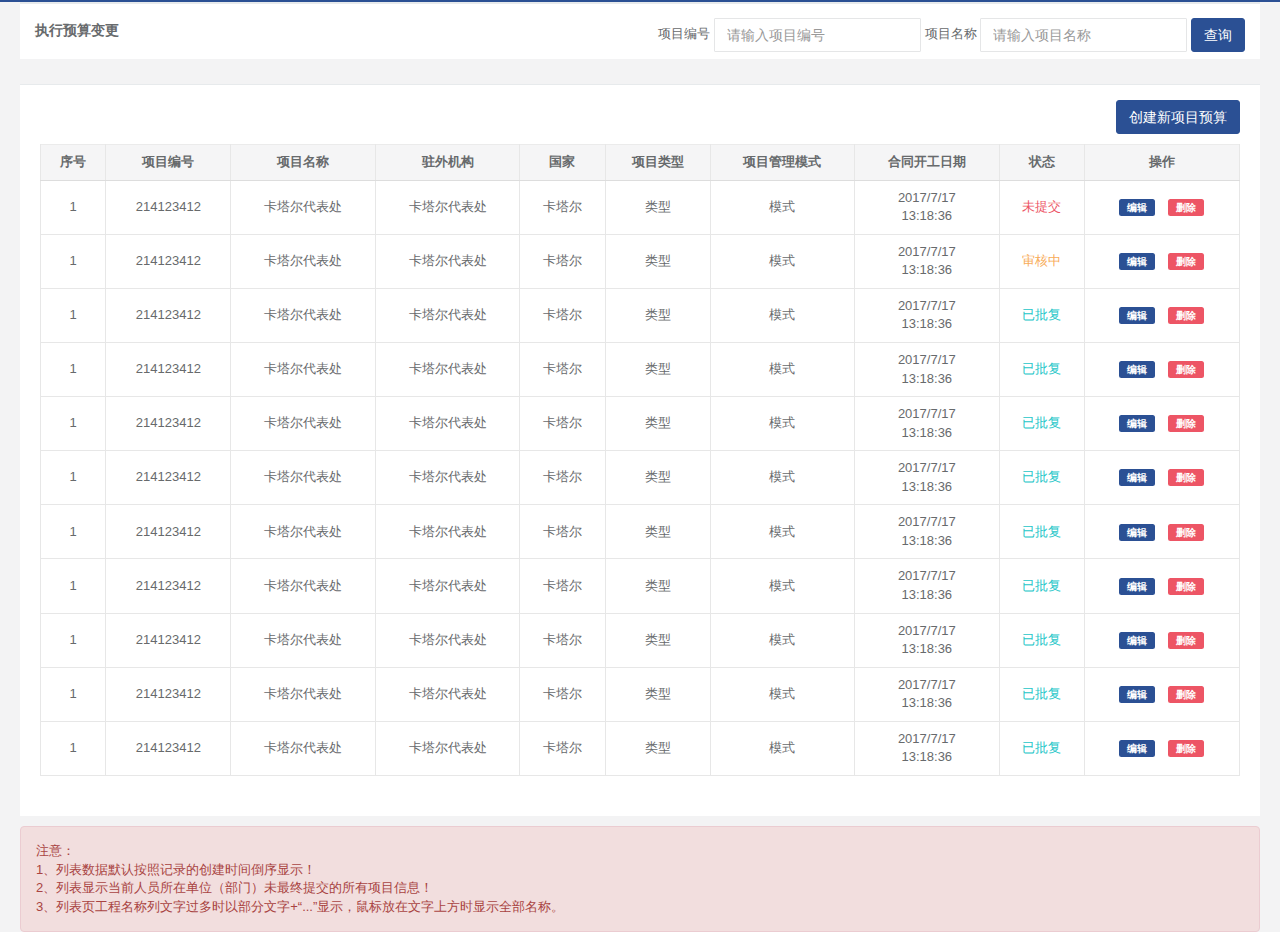
==== commit ed2d7886: "20180502修改" ====
--- a/budget-change.html
+++ b/budget-change.html
@@ -235,9 +235,9 @@
     <div class="modal-dialog modal-lg">
         <div class="modal-content">
             <div class="modal-header">
-                <!--<button type="button" class="close" data-dismiss="modal"><span aria-hidden="true">&times;</span><span class="sr-only">关闭</span>-->
-                <!--</button>-->
-                <h4 class="modal-title text-left">变更项目预算<a href="javascript:void(0);" class="btn btn-info pull-right" data-toggle="modal" data-target="#myModal3">提交</a></h4>
+                <button type="button" class="close" data-dismiss="modal"><span aria-hidden="true">&times;</span><span class="sr-only">关闭</span>
+                </button>
+                <h4 class="modal-title text-left">执行预算变更<a href="javascript:void(0);" class="btn btn-info pull-right" data-toggle="modal" data-target="#myModal3" style="margin-right: 30px;">提交</a></h4>
             </div>
             <div class="modal-body">
 
@@ -367,7 +367,7 @@
                                                 <th width="13%">上传人</th>
                                                 <th width="15%">上传部门</th>
                                                 <th width="20%">上传时间</th>
-                                                <th width="10%">操作</th>
+                                                <th width="18%">操作</th>
                                             </tr>
                                             </thead>
                                             <tbody>
@@ -377,7 +377,7 @@
                                                 <td>张三</td>
                                                 <td>部门</td>
                                                 <td>2018-04-14<br>12:00:00</td>
-                                                <td><span class="text-primary">附件（0）</span></td>
+                                                <td><span class="text-primary">附件(0)</span></td>
                                             </tr>
                                             <tr>
                                                 <td>2</td>
@@ -385,7 +385,7 @@
                                                 <td>张三</td>
                                                 <td>部门</td>
                                                 <td>2018-04-14<br>12:00:00</td>
-                                                <td><span class="text-primary">附件（0）</span></td>
+                                                <td><span class="text-primary">附件(0)</span></td>
                                             </tr>
                                             <tr>
                                                 <td>3</td>
@@ -393,23 +393,23 @@
                                                 <td>张三</td>
                                                 <td>部门</td>
                                                 <td>2018-04-14<br>12:00:00</td>
-                                                <td><span class="text-primary">附件（0）</span></td>
+                                                <td><span class="text-primary">附件(0)</span></td>
                                             </tr>
                                             <tr>
                                                 <td>4</td>
-                                                <td>项目执行预算文件（变更）</td>
+                                                <td><span class="text-danger">*</span>项目执行预算文件（变更）</td>
                                                 <td>张三</td>
                                                 <td>部门</td>
                                                 <td>2018-04-14<br>12:00:00</td>
-                                                <td><span class="text-primary">附件（0）</span></td>
+                                                <td><span class="text-primary">附件(0)</span></td>
                                             </tr>
                                             <tr>
                                                 <td>5</td>
-                                                <td>对比差异比较文件（变更）</td>
+                                                <td><span class="text-danger">*</span>对比差异比较文件（变更）</td>
                                                 <td>张三</td>
                                                 <td>部门</td>
                                                 <td>2018-04-14<br>12:00:00</td>
-                                                <td><span class="text-primary">附件（0）</span></td>
+                                                <td><span class="text-primary">附件(0)</span></td>
                                             </tr>
 
                                             </tbody>
@@ -422,59 +422,59 @@
                                             <tr>
                                                 <th width="10%">序号</th>
                                                 <th>内容</th>
-                                                <th width="10%">附件</th>
+                                                <th width="18%">附件</th>
                                             </tr>
                                             </thead>
                                             <tbody>
                                             <tr>
                                                 <td>1</td>
                                                 <td>项目投标预算</td>
-                                                <td><span class="text-primary">附件（0）</span></td>
+                                                <td><span class="text-primary">附件(0)</span></td>
                                             </tr>
                                             <tr>
                                                 <td>2</td>
                                                 <td>《合作方选择审批表》</td>
-                                                <td><span class="text-primary">附件（0）</span></td>
+                                                <td><span class="text-primary">附件(0)</span></td>
                                             </tr>
                                             <tr>
                                                 <td>3</td>
                                                 <td>项目实施策划大纲</td>
-                                                <td><span class="text-primary">附件（0）</span></td>
+                                                <td><span class="text-primary">附件(0)</span></td>
                                             </tr>
                                             <tr>
                                                 <td>4</td>
                                                 <td>项目主合同</td>
-                                                <td><span class="text-primary">附件（0）</span></td>
+                                                <td><span class="text-primary">附件(0)</span></td>
                                             </tr>
                                             <tr>
                                                 <td>5</td>
                                                 <td>项目分包合同</td>
-                                                <td><span class="text-primary">附件（0）</span></td>
+                                                <td><span class="text-primary">附件(0)</span></td>
                                             </tr>
                                             <tr>
                                                 <td>6</td>
                                                 <td>项目代理咨询合同、项目JV协议等其他支持类文件</td>
-                                                <td><span class="text-primary">附件（0）</span></td>
+                                                <td><span class="text-primary">附件(0)</span></td>
                                             </tr>
                                             <tr>
                                                 <td>7</td>
                                                 <td>本地驻外机构意见函或项目执行预算审批表</td>
-                                                <td><span class="text-primary">附件（0）</span></td>
+                                                <td><span class="text-primary">附件(0)</span></td>
                                             </tr>
                                             <tr>
                                                 <td>8</td>
                                                 <td>其他文件</td>
-                                                <td><span class="text-primary">附件（0）</span></td>
+                                                <td><span class="text-primary">附件(0)</span></td>
                                             </tr>
                                             <tr>
                                                 <td>9</td>
-                                                <td>本地驻外机构意见函或项目执行预算审批表（变更）</td>
-                                                <td><span class="text-primary">附件（0）</span></td>
-                                            </tr>
-                                            <tr>
-                                                <td>9</td>
-                                                <td>其他变更文件</td>
-                                                <td><span class="text-primary">附件（0）</span></td>
+                                                <td><span class="text-danger">*</span>本地驻外机构意见函或项目执行预算审批表（变更）</td>
+                                                <td><span class="text-primary">附件(0)</span></td>
+                                            </tr>
+                                            <tr>
+                                                <td>10</td>
+                                                <td><span class="text-danger">*</span>其他变更文件</td>
+                                                <td><span class="text-primary">附件(0)</span></td>
                                             </tr>
                                             </tbody>
                                         </table>
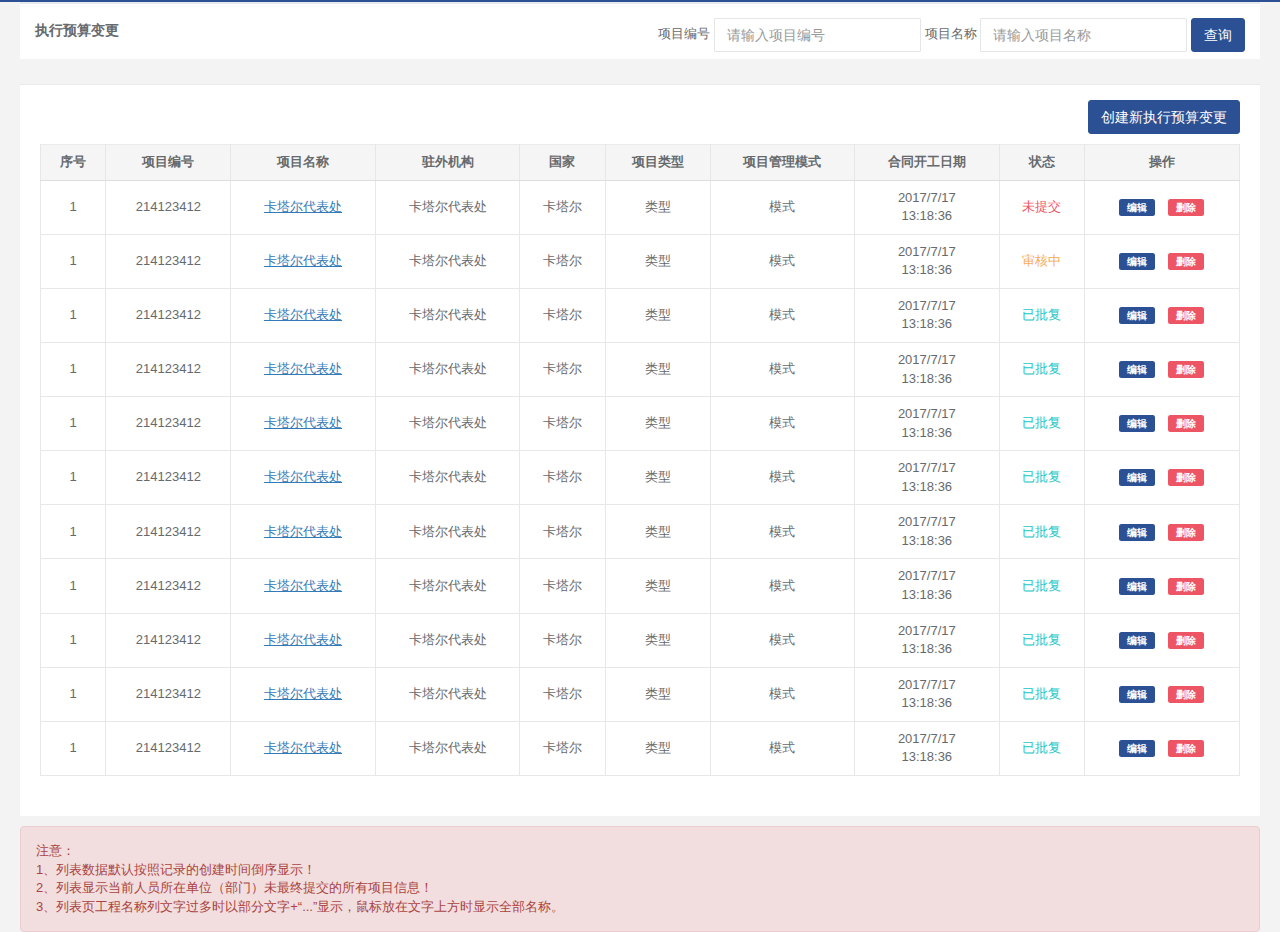
==== commit e1d0e51f: "修改0502问题" ====
--- a/budget-change.html
+++ b/budget-change.html
@@ -64,7 +64,7 @@
         <div class="example" style="margin-bottom: 20px;">
             <div class="btn-group hidden-xs text-right pull-right" id="exampleToolbar" role="group" style="padding-bottom: 10px;">
                 <a href="javascript:void(0);" type="button" class="btn btn-primary " data-toggle="modal" data-target="#myModal">
-                    创建新项目预算
+                    创建新执行预算变更
                 </a>
             </div>
             <table class="table table-bordered text-center table-hover margin-top">
@@ -86,7 +86,7 @@
                     <tr>
                         <td>1</td>
                         <td>214123412</td>
-                        <td>卡塔尔代表处</td>
+                        <td><a href="javascript:void (0)" data-toggle="modal" data-target="#myModal8" style="text-decoration: underline;">卡塔尔代表处</a></td>
                         <td>卡塔尔代表处</td>
                         <td>卡塔尔</td>
                         <td>类型</td>
@@ -98,7 +98,7 @@
                     <tr>
                         <td>1</td>
                         <td>214123412</td>
-                        <td>卡塔尔代表处</td>
+                        <td><a href="javascript:void (0)" data-toggle="modal" data-target="#myModal8" style="text-decoration: underline;">卡塔尔代表处</a></td>
                         <td>卡塔尔代表处</td>
                         <td>卡塔尔</td>
                         <td>类型</td>
@@ -110,7 +110,7 @@
                     <tr>
                         <td>1</td>
                         <td>214123412</td>
-                        <td>卡塔尔代表处</td>
+                        <td><a href="javascript:void (0)" data-toggle="modal" data-target="#myModal8" style="text-decoration: underline;">卡塔尔代表处</a></td>
                         <td>卡塔尔代表处</td>
                         <td>卡塔尔</td>
                         <td>类型</td>
@@ -122,7 +122,7 @@
                     <tr>
                         <td>1</td>
                         <td>214123412</td>
-                        <td>卡塔尔代表处</td>
+                        <td><a href="javascript:void (0)" data-toggle="modal" data-target="#myModal8" style="text-decoration: underline;">卡塔尔代表处</a></td>
                         <td>卡塔尔代表处</td>
                         <td>卡塔尔</td>
                         <td>类型</td>
@@ -134,7 +134,7 @@
                     <tr>
                         <td>1</td>
                         <td>214123412</td>
-                        <td>卡塔尔代表处</td>
+                        <td><a href="javascript:void (0)" data-toggle="modal" data-target="#myModal8" style="text-decoration: underline;">卡塔尔代表处</a></td>
                         <td>卡塔尔代表处</td>
                         <td>卡塔尔</td>
                         <td>类型</td>
@@ -146,7 +146,7 @@
                     <tr>
                         <td>1</td>
                         <td>214123412</td>
-                        <td>卡塔尔代表处</td>
+                        <td><a href="javascript:void (0)" data-toggle="modal" data-target="#myModal8" style="text-decoration: underline;">卡塔尔代表处</a></td>
                         <td>卡塔尔代表处</td>
                         <td>卡塔尔</td>
                         <td>类型</td>
@@ -158,7 +158,7 @@
                     <tr>
                         <td>1</td>
                         <td>214123412</td>
-                        <td>卡塔尔代表处</td>
+                        <td><a href="javascript:void (0)" data-toggle="modal" data-target="#myModal8" style="text-decoration: underline;">卡塔尔代表处</a></td>
                         <td>卡塔尔代表处</td>
                         <td>卡塔尔</td>
                         <td>类型</td>
@@ -170,7 +170,7 @@
                     <tr>
                         <td>1</td>
                         <td>214123412</td>
-                        <td>卡塔尔代表处</td>
+                        <td><a href="javascript:void (0)" data-toggle="modal" data-target="#myModal8" style="text-decoration: underline;">卡塔尔代表处</a></td>
                         <td>卡塔尔代表处</td>
                         <td>卡塔尔</td>
                         <td>类型</td>
@@ -182,7 +182,7 @@
                     <tr>
                         <td>1</td>
                         <td>214123412</td>
-                        <td>卡塔尔代表处</td>
+                        <td><a href="javascript:void (0)" data-toggle="modal" data-target="#myModal8" style="text-decoration: underline;">卡塔尔代表处</a></td>
                         <td>卡塔尔代表处</td>
                         <td>卡塔尔</td>
                         <td>类型</td>
@@ -194,7 +194,7 @@
                     <tr>
                         <td>1</td>
                         <td>214123412</td>
-                        <td>卡塔尔代表处</td>
+                        <td><a href="javascript:void (0)" data-toggle="modal" data-target="#myModal8" style="text-decoration: underline;">卡塔尔代表处</a></td>
                         <td>卡塔尔代表处</td>
                         <td>卡塔尔</td>
                         <td>类型</td>
@@ -206,7 +206,7 @@
                     <tr>
                         <td>1</td>
                         <td>214123412</td>
-                        <td>卡塔尔代表处</td>
+                        <td><a href="javascript:void (0)" data-toggle="modal" data-target="#myModal8" style="text-decoration: underline;">卡塔尔代表处</a></td>
                         <td>卡塔尔代表处</td>
                         <td>卡塔尔</td>
                         <td>类型</td>
@@ -397,7 +397,7 @@
                                             </tr>
                                             <tr>
                                                 <td>4</td>
-                                                <td><span class="text-danger">*</span>项目执行预算文件（变更）</td>
+                                                <td><i class="fa fa-asterisk text-danger"></i>项目执行预算文件（变更）</td>
                                                 <td>张三</td>
                                                 <td>部门</td>
                                                 <td>2018-04-14<br>12:00:00</td>
@@ -405,7 +405,7 @@
                                             </tr>
                                             <tr>
                                                 <td>5</td>
-                                                <td><span class="text-danger">*</span>对比差异比较文件（变更）</td>
+                                                <td><i class="fa fa-asterisk text-danger"></i>对比差异比较文件（变更）</td>
                                                 <td>张三</td>
                                                 <td>部门</td>
                                                 <td>2018-04-14<br>12:00:00</td>
@@ -468,12 +468,12 @@
                                             </tr>
                                             <tr>
                                                 <td>9</td>
-                                                <td><span class="text-danger">*</span>本地驻外机构意见函或项目执行预算审批表（变更）</td>
+                                                <td><i class="fa fa-asterisk text-danger"></i>本地驻外机构意见函或项目执行预算审批表（变更）</td>
                                                 <td><span class="text-primary">附件(0)</span></td>
                                             </tr>
                                             <tr>
                                                 <td>10</td>
-                                                <td><span class="text-danger">*</span>其他变更文件</td>
+                                                <td><i class="fa fa-asterisk text-danger"></i>其他变更文件</td>
                                                 <td><span class="text-primary">附件(0)</span></td>
                                             </tr>
                                             </tbody>
@@ -547,7 +547,1105 @@
     </div>
 </div>
 
-
+<div class="modal inmodal" id="myModal8" tabindex="-1" role="dialog" aria-hidden="true">
+    <div class="modal-dialog modal-lg">
+        <div class="modal-content">
+            <div class="modal-header">
+                <button type="button" class="close" data-dismiss="modal"><span aria-hidden="true">&times;</span><span class="sr-only">关闭</span>
+                </button>
+                <h4 class="modal-title text-left">预算办理</h4>
+            </div>
+            <div class="modal-body">
+
+                <div class="tabs-container">
+                    <ul class="nav nav-tabs">
+                        <li class=""><a data-toggle="tab" href="#tab-21" aria-expanded="false">项目摘要</a></li>
+
+                        <li class=""><a data-toggle="tab" href="#tab-22" aria-expanded="false">预算文件</a></li>
+                        <li class="active"><a data-toggle="tab" href="#tab-25" aria-expanded="true">办理轨迹</a></li>
+                        <li class=""><a data-toggle="tab" href="#tab-26" aria-expanded="false">预算沟通</a></li>
+                        <li class=""><a data-toggle="tab" href="#tab-28" aria-expanded="false">审批结果</a></li>
+                        <li class=""><a data-toggle="tab" href="#tab-29" aria-expanded="false">相关预算</a></li>
+                    </ul>
+                    <div class="tab-content">
+                        <div id="tab-21" class="tab-pane">
+                            <div class="panel-body">
+                                <form class="form-horizontal">
+                                    <div class="form-group">
+                                        <label for="inputtext" class="col-sm-2 control-label">项目名称(中文)</label>
+                                        <div class="col-sm-4">
+                                            <div class="input-group">
+                                                <input type="text" class="form-control" placeholder="请输入项目中文名称">
+                                                <span class="input-group-btn">
+                                                    <button class="btn btn-primary" type="button" data-toggle="modal" data-target="#myModal4">选择</button>
+                                                  </span>
+                                            </div><!-- /input-group -->
+                                        </div>
+                                        <label for="inputtext" class="col-sm-2 control-label">项目编号</label>
+                                        <div class="col-sm-4">
+                                            <input type="text" class="form-control" id="inputtext" placeholder="请输入项目编号">
+                                        </div>
+                                    </div>
+                                    <div class="form-group">
+                                        <label for="inputtext" class="col-sm-2 control-label">工程地点</label>
+                                        <div class="col-sm-4">
+                                            <input type="text" class="form-control" id="inputtext" placeholder="请输入工程地点">
+                                        </div>
+                                        <label for="inputtext" class="col-sm-2 control-label">合同额</label>
+                                        <div class="col-sm-4">
+                                            <input type="text" class="form-control" id="inputtext" placeholder="请输入合同额">
+                                        </div>
+                                    </div>
+                                    <div class="form-group">
+                                        <label for="inputtext" class="col-sm-2 control-label">咨工</label>
+                                        <div class="col-sm-4">
+                                            <input type="text" class="form-control" id="inputtext" placeholder="请输入咨工">
+                                        </div>
+                                        <label for="inputtext" class="col-sm-2 control-label">业主</label>
+                                        <div class="col-sm-4">
+                                            <input type="text" class="form-control" id="inputtext" placeholder="请输入业主">
+                                        </div>
+                                    </div>
+                                    <div class="form-group">
+                                        <label for="inputtext" class="col-sm-2 control-label">项目类型</label>
+                                        <div class="col-sm-4">
+                                            <select name="" class="form-control" id="">
+                                                <option value="自营">请选择</option>
+                                                <option value="总承包">附属设施</option>
+                                            </select>
+                                        </div>
+                                        <label for="inputtext" class="col-sm-2 control-label">项目管理模式</label>
+                                        <div class="col-sm-4">
+                                            <select name="" class="form-control" id="">
+                                                <option value="自营">请选择</option>
+                                                <option value="自营">自营</option>
+                                                <option value="总承包">总承包</option>
+                                                <option value="联营">联营</option>
+                                            </select>
+                                        </div>
+                                    </div>
+                                    <div class="form-group">
+                                        <label for="inputtext" class="col-sm-2 control-label">主管机构</label>
+                                        <div class="col-sm-4">
+                                            <select name="" class="form-control" id="">
+                                                <option value="自营">请选择</option>
+                                            </select>
+                                        </div>
+                                        <label for="inputtext" class="col-sm-2 control-label">资金来源</label>
+                                        <div class="col-sm-4">
+                                            <input type="text" class="form-control" id="inputtext" placeholder="请输入资金来源">
+                                        </div>
+                                    </div>
+                                    <div class="form-group">
+                                        <label for="inputtext" class="col-sm-2 control-label">合同开工日期</label>
+                                        <div class="col-sm-4">
+                                            <input type="text" class="form-control datetimepicker" id="inputtext" placeholder="选择日期">
+                                        </div>
+                                        <label for="inputtext" class="col-sm-2 control-label">合同完工日期</label>
+                                        <div class="col-sm-4">
+                                            <input type="text" class="form-control datetimepicker" id="inputtext" placeholder="选择日期">
+                                        </div>
+                                    </div>
+                                    <div class="form-group">
+                                        <label for="inputtext" class="col-sm-2 control-label">实际开工日期</label>
+                                        <div class="col-sm-4">
+                                            <input type="text" class="form-control datetimepicker" id="inputtext" placeholder="选择日期">
+                                        </div>
+                                        <label for="inputtext" class="col-sm-2 control-label">计划完工日期</label>
+                                        <div class="col-sm-4">
+                                            <input type="text" class="form-control datetimepicker" id="inputtext" placeholder="选择日期">
+                                        </div>
+                                    </div>
+                                    <div class="form-group">
+                                        <label for="inputtext" class="col-sm-2 control-label">工程主体及工程量简述</label>
+                                        <div class="col-sm-10">
+                                            <textarea class="form-control" rows="3"></textarea>
+                                        </div>
+                                    </div>
+
+
+                                </form>
+                            </div>
+                        </div>
+                        <div id="tab-22" class="tab-pane">
+                            <div class="panel-body">
+
+                                <div class="row">
+                                    <div class="col-xs-6">
+                                        <h4>报批文件</h4>
+                                        <table class="table table-bordered text-center">
+                                            <thead>
+                                            <tr>
+                                                <th width="10%">序号</th>
+                                                <th>文件名称</th>
+                                                <th width="13%">上传人</th>
+                                                <th width="15%">上传部门</th>
+                                                <th width="20%">上传时间</th>
+                                                <th width="10%">操作</th>
+                                            </tr>
+                                            </thead>
+                                            <tbody>
+                                            <tr>
+                                                <td>1</td>
+                                                <td>项目执行预算文件</td>
+                                                <td>张三</td>
+                                                <td>部门</td>
+                                                <td>2018-04-14<br>12:00:00</td>
+                                                <td><span class="text-primary">附件（0）</span></td>
+                                            </tr>
+                                            <tr>
+                                                <td>2</td>
+                                                <td>对比差异比较文件</td>
+                                                <td>张三</td>
+                                                <td>部门</td>
+                                                <td>2018-04-14<br>12:00:00</td>
+                                                <td><span class="text-primary">附件（0）</span></td>
+                                            </tr>
+                                            <tr>
+                                                <td>3</td>
+                                                <td>其他历史文件……</td>
+                                                <td>张三</td>
+                                                <td>部门</td>
+                                                <td>2018-04-14<br>12:00:00</td>
+                                                <td><span class="text-primary">附件（0）</span></td>
+                                            </tr>
+                                            <tr>
+                                                <td>4</td>
+                                                <td><i class="fa fa-asterisk text-danger"></i>项目执行预算文件（变更）</td>
+                                                <td>张三</td>
+                                                <td>部门</td>
+                                                <td>2018-04-14<br>12:00:00</td>
+                                                <td><span class="text-primary">附件（0）</span></td>
+                                            </tr>
+                                            <tr>
+                                                <td>5</td>
+                                                <td><i class="fa fa-asterisk text-danger"></i>对比差异比较文件（变更）</td>
+                                                <td>张三</td>
+                                                <td>部门</td>
+                                                <td>2018-04-14<br>12:00:00</td>
+                                                <td><span class="text-primary">附件（0）</span></td>
+                                            </tr>
+
+                                            </tbody>
+                                        </table>
+                                    </div>
+                                    <div class="col-xs-6">
+                                        <h4>支持文件</h4>
+                                        <table class="table table-bordered text-center">
+                                            <thead>
+                                            <tr>
+                                                <th width="10%">序号</th>
+                                                <th>内容</th>
+                                                <th width="10%">附件</th>
+                                            </tr>
+                                            </thead>
+                                            <tbody>
+                                            <tr>
+                                                <td>1</td>
+                                                <td>项目投标预算</td>
+                                                <td><span class="text-primary">附件（0）</span></td>
+                                            </tr>
+                                            <tr>
+                                                <td>2</td>
+                                                <td>《合作方选择审批表》</td>
+                                                <td><span class="text-primary">附件（0）</span></td>
+                                            </tr>
+                                            <tr>
+                                                <td>3</td>
+                                                <td>项目实施策划大纲</td>
+                                                <td><span class="text-primary">附件（0）</span></td>
+                                            </tr>
+                                            <tr>
+                                                <td>4</td>
+                                                <td>项目主合同</td>
+                                                <td><span class="text-primary">附件（0）</span></td>
+                                            </tr>
+                                            <tr>
+                                                <td>5</td>
+                                                <td>项目分包合同</td>
+                                                <td><span class="text-primary">附件（0）</span></td>
+                                            </tr>
+                                            <tr>
+                                                <td>6</td>
+                                                <td>项目代理咨询合同、项目JV协议等其他支持类文件</td>
+                                                <td><span class="text-primary">附件（0）</span></td>
+                                            </tr>
+                                            <tr>
+                                                <td>7</td>
+                                                <td>本地驻外机构意见函或项目执行预算审批表</td>
+                                                <td><span class="text-primary">附件（0）</span></td>
+                                            </tr>
+                                            <tr>
+                                                <td>8</td>
+                                                <td>其他文件</td>
+                                                <td><span class="text-primary">附件（0）</span></td>
+                                            </tr>
+                                            <tr>
+                                                <td>9</td>
+                                                <td><i class="fa fa-asterisk text-danger"></i>本地驻外机构意见函或项目执行预算审批表（变更）</td>
+                                                <td><span class="text-primary">附件（0）</span></td>
+                                            </tr>
+                                            <tr>
+                                                <td>10</td>
+                                                <td><i class="fa fa-asterisk text-danger"></i>其他变更文件</td>
+                                                <td><span class="text-primary">附件（0）</span></td>
+                                            </tr>
+                                            </tbody>
+                                        </table>
+                                    </div>
+
+                                </div>
+                            </div>
+                        </div>
+                        <div id="tab-25" class="tab-pane active">
+                            <div class="panel-body">
+                                <div class="tabs-container">
+                                    <ul class="nav nav-tabs" style="padding: 0;">
+                                        <li class="active" style="padding: 0;"><a data-toggle="tab" href="#tab-1-1" aria-expanded="true">办理流程</a>
+                                        </li>
+                                        <li class="" style="padding: 0;"><a data-toggle="tab" href="#tab-1-2" aria-expanded="false">流程图</a>
+                                        </li>
+                                    </ul>
+                                    <div class="tab-content">
+                                        <div id="tab-1-1" class="tab-pane active">
+                                            <div class="panel-body">
+                                                <table class="table table-bordered">
+                                                    <thead>
+                                                    <tr>
+                                                        <th>序号</th>
+                                                        <th>项目阶段</th>
+                                                        <th>办理人</th>
+                                                        <th>开始办理时间</th>
+                                                        <th>结束办理时间</th>
+                                                        <th>意见</th>
+                                                        <th>办理结果</th>
+                                                    </tr>
+                                                    </thead>
+                                                    <tbody>
+                                                    <tr>
+                                                        <td>1</td>
+                                                        <td>预算编制</td>
+                                                        <td></td>
+                                                        <td></td>
+                                                        <td></td>
+                                                        <td>请总部投标报价部同事初审</td>
+                                                        <td>提交下一步</td>
+                                                    </tr>
+                                                    <tr>
+                                                        <td>2</td>
+                                                        <td>初审</td>
+                                                        <td></td>
+                                                        <td></td>
+                                                        <td></td>
+                                                        <td>请朱总批示</td>
+                                                        <td>退回</td>
+                                                    </tr>
+                                                    <tr>
+                                                        <td>3</td>
+                                                        <td>初审</td>
+                                                        <td></td>
+                                                        <td></td>
+                                                        <td></td>
+                                                        <td>同意，可会审</td>
+                                                        <td></td>
+                                                    </tr>
+                                                    <tr>
+                                                        <td>4</td>
+                                                        <td>初审</td>
+                                                        <td></td>
+                                                        <td></td>
+                                                        <td></td>
+                                                        <td>请各部门会审</td>
+                                                        <td></td>
+                                                    </tr>
+                                                    <tr>
+                                                        <td>5</td>
+                                                        <td>会审</td>
+                                                        <td></td>
+                                                        <td></td>
+                                                        <td></td>
+                                                        <td>请小张处理</td>
+                                                        <td></td>
+                                                    </tr>
+                                                    <tr>
+                                                        <td></td>
+                                                        <td>会审</td>
+                                                        <td></td>
+                                                        <td></td>
+                                                        <td></td>
+                                                        <td>请小张处理</td>
+                                                        <td></td>
+                                                    </tr>
+                                                    <tr>
+                                                        <td></td>
+                                                        <td>公司业务领导审批</td>
+                                                        <td></td>
+                                                        <td></td>
+                                                        <td></td>
+                                                        <td>请小张处理</td>
+                                                        <td></td>
+                                                    </tr>
+
+                                                    </tbody>
+                                                </table>
+                                            </div>
+                                        </div>
+                                        <div id="tab-1-2" class="tab-pane">
+                                            <div class="panel-body text-center">
+                                                <a href="img/liucheng.png" target="_blank"><img src="img/liucheng.png" width="60%" alt=""></a>
+                                            </div>
+                                        </div>
+                                    </div>
+                                </div>
+
+                            </div>
+                        </div>
+                        <div id="tab-26" class="tab-pane">
+                            <div class="panel-body">
+                                <div class="example" style="margin-bottom: 20px;">
+                                    <div class="pull-left text-left">
+                                        <form action="">
+                                            <div class="form-inline">
+                                                <div class="form-group">
+                                                    <p class="form-control-static">状态</p>
+                                                </div>
+                                                <div class="form-group">
+                                                    <select class="form-control">
+                                                        <option>打开</option>
+                                                        <option>关闭</option>
+                                                        <option>挂起</option>
+                                                    </select>
+                                                </div>
+                                                <div class="form-group">
+                                                    <p class="form-control-static">问题描述</p>
+                                                </div>
+                                                <div class="form-group">
+                                                    <input type="text" class="form-control" value="" placeholder="请输入问题描述">
+                                                </div>
+                                                <div class="form-group">
+                                                    <button class="btn btn-primary no-margins">查询</button>
+                                                </div>
+                                            </div>
+                                        </form>
+                                    </div>
+
+                                    <div class="hidden-xs pull-right" id="exampleToolbar2" role="group" style="padding-bottom: 10px;">
+                                        <a href="javascript:void(0);" type="button" class="btn btn-primary" data-toggle="modal" data-target="#myModal2">
+                                            发起新问题
+                                        </a>
+                                        <a href="javascript:void(0);" type="button" class="btn btn-primary" >
+                                            导出
+                                        </a>
+                                    </div>
+
+                                    <table class="table table-bordered text-center table-hover margin-top">
+                                        <thead>
+                                        <tr>
+                                            <th class="text-center">序号</th>
+                                            <th class="text-center">状态</th>
+                                            <th class="text-center">问题</th>
+                                            <th class="text-center">人员</th>
+                                            <th class="text-center">部门</th>
+                                            <th class="text-center">时间</th>
+
+                                            <th class="text-center">操作</th>
+                                        </tr>
+                                        </thead>
+                                        <tbody>
+                                        <tr>
+                                            <td>1</td>
+                                            <td><button class="btn btn-primary btn-mini"></button></td>
+                                            <td onclick="openChild(1)"><i class="fa fa-plus text-primary"></i> <a href="javascript:void(0)">执行预算中的XX表的XX费用来源是什么？</a></td>
+                                            <td>张三</td>
+                                            <td>投标报价部</td>
+                                            <td>2017/7/17<br>13:18:36</td>
+
+                                            <td><a href="javascript:void(0);" class="label label-primary">关闭</a> <a href="javascript:void(0);" class="label label-primary" >挂起</a> <a href="javascript:void(0);" type="button" class="label label-danger delete-button">删除</a> <a href="javascript:void(0);" class="label label-primary" data-toggle="modal" data-target="#myModal">回复</a></td>
+                                        </tr>
+                                        <tr class="childItem1" style="display: none;">
+                                            <td></td>
+                                            <td></td>
+                                            <td>XXX费是从XXX中计算得出</td>
+                                            <td>李四</td>
+                                            <td>以色列公司</td>
+                                            <td></td>
+
+                                            <td></td>
+                                        </tr>
+                                        <tr>
+                                            <td>2</td>
+                                            <td><button class="btn btn-info btn-mini"></button></td>
+                                            <td onclick="openChild(2)"><i class="fa fa-plus text-primary"></i> <a href="javascript:void(0)">执行预算中的XX表的XX费用来源是什么？</a></td>
+                                            <td>张三</td>
+                                            <td>投标报价部</td>
+                                            <td>2017/7/17<br>13:18:36</td>
+                                            <td><a href="javascript:void(0);" class="label label-primary">打开</a> <a href="javascript:void(0);" class="label label-primary" >挂起</a> <a href="javascript:void(0);" type="button" class="label label-danger delete-button">删除</a> <a href="javascript:void(0);" class="label label-primary" data-toggle="modal" data-target="#myModal">回复</a></td>
+                                        </tr>
+                                        <tr class="childItem2" style="display: none;">
+                                            <td></td>
+                                            <td></td>
+                                            <td>XXX费是从XXX中计算得出</td>
+                                            <td>李四</td>
+                                            <td>以色列公司</td>
+                                            <td></td>
+                                            <td></td>
+                                        </tr>
+                                        <tr>
+                                            <td>2</td>
+                                            <td><button class="btn btn-warning btn-mini"></button></td>
+                                            <td onclick="openChild(3)"><i class="fa fa-plus text-primary"></i> <a href="javascript:void(0)">执行预算中的XX表的XX费用来源是什么？</a></td>
+                                            <td>张三</td>
+                                            <td>投标报价部</td>
+                                            <td>2017/7/17<br>13:18:36</td>
+
+                                            <td><a href="javascript:void(0);" class="label label-primary">关闭</a> <a href="javascript:void(0);" class="label label-primary" >打开</a> <a href="javascript:void(0);" type="button" class="label label-danger delete-button">删除</a> <a href="javascript:void(0);" class="label label-primary" data-toggle="modal" data-target="#myModal">回复</a></td>
+                                        </tr>
+                                        <tr class="childItem3" style="display: none;">
+                                            <td></td>
+                                            <td></td>
+                                            <td>XXX费是从XXX中计算得出</td>
+                                            <td>李四</td>
+                                            <td>以色列公司</td>
+                                            <td></td>
+                                            <td></td>
+                                        </tr>
+
+                                        </tbody>
+                                    </table>
+
+                                </div>
+
+                            </div>
+                        </div>
+                        <div id="tab-28" class="tab-pane">
+                            <div class="panel-body">
+                                <form class="form-horizontal">
+                                    <div class="form-group">
+                                        <label for="inputtext" class="col-sm-2 control-label">预算编号</label>
+                                        <div class="col-sm-2">
+                                            <input type="text" class="form-control" id="inputtext" placeholder="预算编号">
+                                        </div>
+                                        <label for="inputtext" class="col-sm-2 control-label">预算上报日期</label>
+                                        <div class="col-sm-2">
+                                            <input type="text" class="form-control datetimepicker" id="inputtext" placeholder="选择日期">
+                                        </div>
+                                        <label for="inputtext" class="col-sm-2 control-label">预算审批日期</label>
+                                        <div class="col-sm-2">
+                                            <input type="text" class="form-control datetimepicker" id="inputtext" placeholder="选择日期">
+                                        </div>
+                                    </div>
+                                    <div class="form-group">
+                                        <label for="inputtext" class="col-sm-2 control-label">预算收入</label>
+                                        <div class="col-sm-4">
+                                            <input type="text" class="form-control" id="inputtext" placeholder="请输入预算收入">
+                                        </div>
+                                        <label for="inputtext" class="col-sm-2 control-label">预算成本</label>
+                                        <div class="col-sm-4">
+                                            <input type="text" class="form-control" id="inputtext" placeholder="请输入预算成本">
+                                        </div>
+                                    </div>
+                                    <div class="form-group">
+                                        <label for="inputtext" class="col-sm-2 control-label">预算利润</label>
+                                        <div class="col-sm-4">
+                                            <input type="text" class="form-control" id="inputtext" placeholder="请输入预算利润">
+                                        </div>
+                                        <label for="inputtext" class="col-sm-2 control-label">预算利润率</label>
+                                        <div class="col-sm-4">
+                                            <input type="text" class="form-control" id="inputtext" placeholder="请输入预算利润率">
+                                        </div>
+                                    </div>
+
+
+                                    <div class="form-group">
+                                        <label for="inputtext" class="col-sm-2 control-label">预算说明</label>
+                                        <div class="col-sm-10">
+                                            <textarea class="form-control" rows="3"></textarea>
+                                        </div>
+                                    </div>
+
+
+                                </form>
+
+                            </div>
+                        </div>
+                        <div id="tab-29" class="tab-pane">
+                            <div class="panel-body">
+                                <table class="table table-bordered">
+                                    <tr>
+                                        <td><a href="javascript:void(0)" data-toggle="modal" data-target="#myModal18">XXXX项目执行预算</a></td>
+                                    </tr>
+                                    <tr>
+                                        <td><a href="javascript:void(0)" data-toggle="modal" data-target="#myModal18">XXXX项目第2次执行预算变更</a></td>
+                                    </tr>
+                                    <tr>
+                                        <td><a href="javascript:void(0)" data-toggle="modal" data-target="#myModal18">XXXX项目第3次执行预算变更</a></td>
+                                    </tr>
+                                    <tr>
+                                        <td><a href="javascript:void(0)" data-toggle="modal" data-target="#myModal18">XXXX项目第4次执行预算变更</a></td>
+                                    </tr>
+                                </table>
+
+                            </div>
+                        </div>
+                    </div>
+
+
+                </div>
+
+            </div>
+        </div>
+    </div>
+</div>
+
+<div class="modal inmodal" id="myModal18" tabindex="-1" role="dialog" aria-hidden="true">
+    <div class="modal-dialog modal-lg">
+        <div class="modal-content">
+            <div class="modal-header">
+                <button type="button" class="close" data-dismiss="modal"><span aria-hidden="true">&times;</span><span class="sr-only">关闭</span>
+                </button>
+                <h4 class="modal-title text-left">预算办理</h4>
+            </div>
+            <div class="modal-body">
+
+                <div class="tabs-container">
+                    <ul class="nav nav-tabs">
+                        <li class=""><a data-toggle="tab" href="#tab-11" aria-expanded="false">项目摘要</a></li>
+
+                        <li class=""><a data-toggle="tab" href="#tab-12" aria-expanded="false">预算文件</a></li>
+                        <li class="active"><a data-toggle="tab" href="#tab-15" aria-expanded="true">办理轨迹</a></li>
+                        <li class=""><a data-toggle="tab" href="#tab-16" aria-expanded="false">预算沟通</a></li>
+                        <li class=""><a data-toggle="tab" href="#tab-18" aria-expanded="false">审批结果</a></li>
+                        <li class=""><a data-toggle="tab" href="#tab-19" aria-expanded="false">相关预算</a></li>
+                    </ul>
+                    <div class="tab-content">
+                        <div id="tab-11" class="tab-pane">
+                            <div class="panel-body">
+                                <form class="form-horizontal">
+                                    <div class="form-group">
+                                        <label for="inputtext" class="col-sm-2 control-label">项目名称(中文)</label>
+                                        <div class="col-sm-4">
+                                            <div class="input-group">
+                                                <input type="text" class="form-control" placeholder="请输入项目中文名称">
+                                                <span class="input-group-btn">
+                                                    <button class="btn btn-primary" type="button" data-toggle="modal" data-target="#myModal4">选择</button>
+                                                  </span>
+                                            </div><!-- /input-group -->
+                                        </div>
+                                        <label for="inputtext" class="col-sm-2 control-label">项目编号</label>
+                                        <div class="col-sm-4">
+                                            <input type="text" class="form-control" id="inputtext" placeholder="请输入项目编号">
+                                        </div>
+                                    </div>
+                                    <div class="form-group">
+                                        <label for="inputtext" class="col-sm-2 control-label">工程地点</label>
+                                        <div class="col-sm-4">
+                                            <input type="text" class="form-control" id="inputtext" placeholder="请输入工程地点">
+                                        </div>
+                                        <label for="inputtext" class="col-sm-2 control-label">合同额</label>
+                                        <div class="col-sm-4">
+                                            <input type="text" class="form-control" id="inputtext" placeholder="请输入合同额">
+                                        </div>
+                                    </div>
+                                    <div class="form-group">
+                                        <label for="inputtext" class="col-sm-2 control-label">咨工</label>
+                                        <div class="col-sm-4">
+                                            <input type="text" class="form-control" id="inputtext" placeholder="请输入咨工">
+                                        </div>
+                                        <label for="inputtext" class="col-sm-2 control-label">业主</label>
+                                        <div class="col-sm-4">
+                                            <input type="text" class="form-control" id="inputtext" placeholder="请输入业主">
+                                        </div>
+                                    </div>
+                                    <div class="form-group">
+                                        <label for="inputtext" class="col-sm-2 control-label">项目类型</label>
+                                        <div class="col-sm-4">
+                                            <select name="" class="form-control" id="">
+                                                <option value="自营">请选择</option>
+                                                <option value="总承包">附属设施</option>
+                                            </select>
+                                        </div>
+                                        <label for="inputtext" class="col-sm-2 control-label">项目管理模式</label>
+                                        <div class="col-sm-4">
+                                            <select name="" class="form-control" id="">
+                                                <option value="自营">请选择</option>
+                                                <option value="自营">自营</option>
+                                                <option value="总承包">总承包</option>
+                                                <option value="联营">联营</option>
+                                            </select>
+                                        </div>
+                                    </div>
+                                    <div class="form-group">
+                                        <label for="inputtext" class="col-sm-2 control-label">主管机构</label>
+                                        <div class="col-sm-4">
+                                            <select name="" class="form-control" id="">
+                                                <option value="自营">请选择</option>
+                                            </select>
+                                        </div>
+                                        <label for="inputtext" class="col-sm-2 control-label">资金来源</label>
+                                        <div class="col-sm-4">
+                                            <input type="text" class="form-control" id="inputtext" placeholder="请输入资金来源">
+                                        </div>
+                                    </div>
+                                    <div class="form-group">
+                                        <label for="inputtext" class="col-sm-2 control-label">合同开工日期</label>
+                                        <div class="col-sm-4">
+                                            <input type="text" class="form-control datetimepicker" id="inputtext" placeholder="选择日期">
+                                        </div>
+                                        <label for="inputtext" class="col-sm-2 control-label">合同完工日期</label>
+                                        <div class="col-sm-4">
+                                            <input type="text" class="form-control datetimepicker" id="inputtext" placeholder="选择日期">
+                                        </div>
+                                    </div>
+                                    <div class="form-group">
+                                        <label for="inputtext" class="col-sm-2 control-label">实际开工日期</label>
+                                        <div class="col-sm-4">
+                                            <input type="text" class="form-control datetimepicker" id="inputtext" placeholder="选择日期">
+                                        </div>
+                                        <label for="inputtext" class="col-sm-2 control-label">计划完工日期</label>
+                                        <div class="col-sm-4">
+                                            <input type="text" class="form-control datetimepicker" id="inputtext" placeholder="选择日期">
+                                        </div>
+                                    </div>
+                                    <div class="form-group">
+                                        <label for="inputtext" class="col-sm-2 control-label">工程主体及工程量简述</label>
+                                        <div class="col-sm-10">
+                                            <textarea class="form-control" rows="3"></textarea>
+                                        </div>
+                                    </div>
+
+
+                                </form>
+                            </div>
+                        </div>
+                        <div id="tab-12" class="tab-pane">
+                            <div class="panel-body">
+
+                                <div class="row">
+                                    <div class="col-xs-6">
+                                        <h4>报批文件</h4>
+                                        <table class="table table-bordered text-center">
+                                            <thead>
+                                            <tr>
+                                                <th width="10%">序号</th>
+                                                <th>文件名称</th>
+                                                <th width="13%">上传人</th>
+                                                <th width="15%">上传部门</th>
+                                                <th width="20%">上传时间</th>
+                                                <th width="10%">操作</th>
+                                            </tr>
+                                            </thead>
+                                            <tbody>
+                                            <tr>
+                                                <td>1</td>
+                                                <td>项目执行预算文件</td>
+                                                <td>张三</td>
+                                                <td>部门</td>
+                                                <td>2018-04-14<br>12:00:00</td>
+                                                <td><span class="text-primary">附件（0）</span></td>
+                                            </tr>
+                                            <tr>
+                                                <td>2</td>
+                                                <td>对比差异比较文件</td>
+                                                <td>张三</td>
+                                                <td>部门</td>
+                                                <td>2018-04-14<br>12:00:00</td>
+                                                <td><span class="text-primary">附件（0）</span></td>
+                                            </tr>
+                                            <tr>
+                                                <td>3</td>
+                                                <td>其他历史文件……</td>
+                                                <td>张三</td>
+                                                <td>部门</td>
+                                                <td>2018-04-14<br>12:00:00</td>
+                                                <td><span class="text-primary">附件（0）</span></td>
+                                            </tr>
+                                            <tr>
+                                                <td>4</td>
+                                                <td><i class="fa fa-asterisk text-danger"></i>项目执行预算文件（变更）</td>
+                                                <td>张三</td>
+                                                <td>部门</td>
+                                                <td>2018-04-14<br>12:00:00</td>
+                                                <td><span class="text-primary">附件（0）</span></td>
+                                            </tr>
+                                            <tr>
+                                                <td>5</td>
+                                                <td><i class="fa fa-asterisk text-danger"></i>对比差异比较文件（变更）</td>
+                                                <td>张三</td>
+                                                <td>部门</td>
+                                                <td>2018-04-14<br>12:00:00</td>
+                                                <td><span class="text-primary">附件（0）</span></td>
+                                            </tr>
+
+                                            </tbody>
+                                        </table>
+                                    </div>
+                                    <div class="col-xs-6">
+                                        <h4>支持文件</h4>
+                                        <table class="table table-bordered text-center">
+                                            <thead>
+                                            <tr>
+                                                <th width="10%">序号</th>
+                                                <th>内容</th>
+                                                <th width="10%">附件</th>
+                                            </tr>
+                                            </thead>
+                                            <tbody>
+                                            <tr>
+                                                <td>1</td>
+                                                <td>项目投标预算</td>
+                                                <td><span class="text-primary">附件（0）</span></td>
+                                            </tr>
+                                            <tr>
+                                                <td>2</td>
+                                                <td>《合作方选择审批表》</td>
+                                                <td><span class="text-primary">附件（0）</span></td>
+                                            </tr>
+                                            <tr>
+                                                <td>3</td>
+                                                <td>项目实施策划大纲</td>
+                                                <td><span class="text-primary">附件（0）</span></td>
+                                            </tr>
+                                            <tr>
+                                                <td>4</td>
+                                                <td>项目主合同</td>
+                                                <td><span class="text-primary">附件（0）</span></td>
+                                            </tr>
+                                            <tr>
+                                                <td>5</td>
+                                                <td>项目分包合同</td>
+                                                <td><span class="text-primary">附件（0）</span></td>
+                                            </tr>
+                                            <tr>
+                                                <td>6</td>
+                                                <td>项目代理咨询合同、项目JV协议等其他支持类文件</td>
+                                                <td><span class="text-primary">附件（0）</span></td>
+                                            </tr>
+                                            <tr>
+                                                <td>7</td>
+                                                <td>本地驻外机构意见函或项目执行预算审批表</td>
+                                                <td><span class="text-primary">附件（0）</span></td>
+                                            </tr>
+                                            <tr>
+                                                <td>8</td>
+                                                <td>其他文件</td>
+                                                <td><span class="text-primary">附件（0）</span></td>
+                                            </tr>
+                                            <tr>
+                                                <td>9</td>
+                                                <td><i class="fa fa-asterisk text-danger"></i>本地驻外机构意见函或项目执行预算审批表（变更）</td>
+                                                <td><span class="text-primary">附件（0）</span></td>
+                                            </tr>
+                                            <tr>
+                                                <td>10</td>
+                                                <td><i class="fa fa-asterisk text-danger"></i>其他变更文件</td>
+                                                <td><span class="text-primary">附件（0）</span></td>
+                                            </tr>
+                                            </tbody>
+                                        </table>
+                                    </div>
+
+                                </div>
+                            </div>
+                        </div>
+                        <div id="tab-15" class="tab-pane active">
+                            <div class="panel-body">
+                                <div class="tabs-container">
+                                    <ul class="nav nav-tabs" style="padding: 0;">
+                                        <li class="active" style="padding: 0;"><a data-toggle="tab" href="#tab-1-1" aria-expanded="true">办理流程</a>
+                                        </li>
+                                        <li class="" style="padding: 0;"><a data-toggle="tab" href="#tab-1-2" aria-expanded="false">流程图</a>
+                                        </li>
+                                    </ul>
+                                    <div class="tab-content">
+                                        <div id="tab-1-1" class="tab-pane active">
+                                            <div class="panel-body">
+                                                <table class="table table-bordered">
+                                                    <thead>
+                                                    <tr>
+                                                        <th>序号</th>
+                                                        <th>项目阶段</th>
+                                                        <th>办理人</th>
+                                                        <th>开始办理时间</th>
+                                                        <th>结束办理时间</th>
+                                                        <th>意见</th>
+                                                        <th>办理结果</th>
+                                                    </tr>
+                                                    </thead>
+                                                    <tbody>
+                                                    <tr>
+                                                        <td>1</td>
+                                                        <td>预算编制</td>
+                                                        <td></td>
+                                                        <td></td>
+                                                        <td></td>
+                                                        <td>请总部投标报价部同事初审</td>
+                                                        <td>提交下一步</td>
+                                                    </tr>
+                                                    <tr>
+                                                        <td>2</td>
+                                                        <td>初审</td>
+                                                        <td></td>
+                                                        <td></td>
+                                                        <td></td>
+                                                        <td>请朱总批示</td>
+                                                        <td>退回</td>
+                                                    </tr>
+                                                    <tr>
+                                                        <td>3</td>
+                                                        <td>初审</td>
+                                                        <td></td>
+                                                        <td></td>
+                                                        <td></td>
+                                                        <td>同意，可会审</td>
+                                                        <td></td>
+                                                    </tr>
+                                                    <tr>
+                                                        <td>4</td>
+                                                        <td>初审</td>
+                                                        <td></td>
+                                                        <td></td>
+                                                        <td></td>
+                                                        <td>请各部门会审</td>
+                                                        <td></td>
+                                                    </tr>
+                                                    <tr>
+                                                        <td>5</td>
+                                                        <td>会审</td>
+                                                        <td></td>
+                                                        <td></td>
+                                                        <td></td>
+                                                        <td>请小张处理</td>
+                                                        <td></td>
+                                                    </tr>
+                                                    <tr>
+                                                        <td></td>
+                                                        <td>会审</td>
+                                                        <td></td>
+                                                        <td></td>
+                                                        <td></td>
+                                                        <td>请小张处理</td>
+                                                        <td></td>
+                                                    </tr>
+                                                    <tr>
+                                                        <td></td>
+                                                        <td>公司业务领导审批</td>
+                                                        <td></td>
+                                                        <td></td>
+                                                        <td></td>
+                                                        <td>请小张处理</td>
+                                                        <td></td>
+                                                    </tr>
+
+                                                    </tbody>
+                                                </table>
+                                            </div>
+                                        </div>
+                                        <div id="tab-1-2" class="tab-pane">
+                                            <div class="panel-body text-center">
+                                                <a href="img/liucheng.png" target="_blank"><img src="img/liucheng.png" width="60%" alt=""></a>
+                                            </div>
+                                        </div>
+                                    </div>
+                                </div>
+
+                            </div>
+                        </div>
+                        <div id="tab-16" class="tab-pane">
+                            <div class="panel-body">
+                                <div class="example" style="margin-bottom: 20px;">
+                                    <div class="pull-left text-left">
+                                        <form action="">
+                                            <div class="form-inline">
+                                                <div class="form-group">
+                                                    <p class="form-control-static">状态</p>
+                                                </div>
+                                                <div class="form-group">
+                                                    <select class="form-control">
+                                                        <option>打开</option>
+                                                        <option>关闭</option>
+                                                        <option>挂起</option>
+                                                    </select>
+                                                </div>
+                                                <div class="form-group">
+                                                    <p class="form-control-static">问题描述</p>
+                                                </div>
+                                                <div class="form-group">
+                                                    <input type="text" class="form-control" value="" placeholder="请输入问题描述">
+                                                </div>
+                                                <div class="form-group">
+                                                    <button class="btn btn-primary no-margins">查询</button>
+                                                </div>
+                                            </div>
+                                        </form>
+                                    </div>
+
+                                    <div class="hidden-xs pull-right" id="exampleToolbar2" role="group" style="padding-bottom: 10px;">
+                                        <a href="javascript:void(0);" type="button" class="btn btn-primary" data-toggle="modal" data-target="#myModal2">
+                                            发起新问题
+                                        </a>
+                                        <a href="javascript:void(0);" type="button" class="btn btn-primary" >
+                                            导出
+                                        </a>
+                                    </div>
+
+                                    <table class="table table-bordered text-center table-hover margin-top">
+                                        <thead>
+                                        <tr>
+                                            <th class="text-center">序号</th>
+                                            <th class="text-center">状态</th>
+                                            <th class="text-center">问题</th>
+                                            <th class="text-center">人员</th>
+                                            <th class="text-center">部门</th>
+                                            <th class="text-center">时间</th>
+
+                                            <th class="text-center">操作</th>
+                                        </tr>
+                                        </thead>
+                                        <tbody>
+                                        <tr>
+                                            <td>1</td>
+                                            <td><button class="btn btn-primary btn-mini"></button></td>
+                                            <td onclick="openChild(1)"><i class="fa fa-plus text-primary"></i> <a href="javascript:void(0)">执行预算中的XX表的XX费用来源是什么？</a></td>
+                                            <td>张三</td>
+                                            <td>投标报价部</td>
+                                            <td>2017/7/17<br>13:18:36</td>
+
+                                            <td><a href="javascript:void(0);" class="label label-primary">关闭</a> <a href="javascript:void(0);" class="label label-primary" >挂起</a> <a href="javascript:void(0);" type="button" class="label label-danger delete-button">删除</a> <a href="javascript:void(0);" class="label label-primary" data-toggle="modal" data-target="#myModal">回复</a></td>
+                                        </tr>
+                                        <tr class="childItem1" style="display: none;">
+                                            <td></td>
+                                            <td></td>
+                                            <td>XXX费是从XXX中计算得出</td>
+                                            <td>李四</td>
+                                            <td>以色列公司</td>
+                                            <td></td>
+
+                                            <td></td>
+                                        </tr>
+                                        <tr>
+                                            <td>2</td>
+                                            <td><button class="btn btn-info btn-mini"></button></td>
+                                            <td onclick="openChild(2)"><i class="fa fa-plus text-primary"></i> <a href="javascript:void(0)">执行预算中的XX表的XX费用来源是什么？</a></td>
+                                            <td>张三</td>
+                                            <td>投标报价部</td>
+                                            <td>2017/7/17<br>13:18:36</td>
+                                            <td><a href="javascript:void(0);" class="label label-primary">打开</a> <a href="javascript:void(0);" class="label label-primary" >挂起</a> <a href="javascript:void(0);" type="button" class="label label-danger delete-button">删除</a> <a href="javascript:void(0);" class="label label-primary" data-toggle="modal" data-target="#myModal">回复</a></td>
+                                        </tr>
+                                        <tr class="childItem2" style="display: none;">
+                                            <td></td>
+                                            <td></td>
+                                            <td>XXX费是从XXX中计算得出</td>
+                                            <td>李四</td>
+                                            <td>以色列公司</td>
+                                            <td></td>
+                                            <td></td>
+                                        </tr>
+                                        <tr>
+                                            <td>2</td>
+                                            <td><button class="btn btn-warning btn-mini"></button></td>
+                                            <td onclick="openChild(3)"><i class="fa fa-plus text-primary"></i> <a href="javascript:void(0)">执行预算中的XX表的XX费用来源是什么？</a></td>
+                                            <td>张三</td>
+                                            <td>投标报价部</td>
+                                            <td>2017/7/17<br>13:18:36</td>
+
+                                            <td><a href="javascript:void(0);" class="label label-primary">关闭</a> <a href="javascript:void(0);" class="label label-primary" >打开</a> <a href="javascript:void(0);" type="button" class="label label-danger delete-button">删除</a> <a href="javascript:void(0);" class="label label-primary" data-toggle="modal" data-target="#myModal">回复</a></td>
+                                        </tr>
+                                        <tr class="childItem3" style="display: none;">
+                                            <td></td>
+                                            <td></td>
+                                            <td>XXX费是从XXX中计算得出</td>
+                                            <td>李四</td>
+                                            <td>以色列公司</td>
+                                            <td></td>
+                                            <td></td>
+                                        </tr>
+
+                                        </tbody>
+                                    </table>
+
+                                </div>
+
+                            </div>
+                        </div>
+                        <div id="tab-18" class="tab-pane">
+                            <div class="panel-body">
+                                <form class="form-horizontal">
+                                    <div class="form-group">
+                                        <label for="inputtext" class="col-sm-2 control-label">预算编号</label>
+                                        <div class="col-sm-2">
+                                            <input type="text" class="form-control" id="inputtext" placeholder="预算编号">
+                                        </div>
+                                        <label for="inputtext" class="col-sm-2 control-label">预算上报日期</label>
+                                        <div class="col-sm-2">
+                                            <input type="text" class="form-control datetimepicker" id="inputtext" placeholder="选择日期">
+                                        </div>
+                                        <label for="inputtext" class="col-sm-2 control-label">预算审批日期</label>
+                                        <div class="col-sm-2">
+                                            <input type="text" class="form-control datetimepicker" id="inputtext" placeholder="选择日期">
+                                        </div>
+                                    </div>
+                                    <div class="form-group">
+                                        <label for="inputtext" class="col-sm-2 control-label">预算收入</label>
+                                        <div class="col-sm-4">
+                                            <input type="text" class="form-control" id="inputtext" placeholder="请输入预算收入">
+                                        </div>
+                                        <label for="inputtext" class="col-sm-2 control-label">预算成本</label>
+                                        <div class="col-sm-4">
+                                            <input type="text" class="form-control" id="inputtext" placeholder="请输入预算成本">
+                                        </div>
+                                    </div>
+                                    <div class="form-group">
+                                        <label for="inputtext" class="col-sm-2 control-label">预算利润</label>
+                                        <div class="col-sm-4">
+                                            <input type="text" class="form-control" id="inputtext" placeholder="请输入预算利润">
+                                        </div>
+                                        <label for="inputtext" class="col-sm-2 control-label">预算利润率</label>
+                                        <div class="col-sm-4">
+                                            <input type="text" class="form-control" id="inputtext" placeholder="请输入预算利润率">
+                                        </div>
+                                    </div>
+
+
+                                    <div class="form-group">
+                                        <label for="inputtext" class="col-sm-2 control-label">预算说明</label>
+                                        <div class="col-sm-10">
+                                            <textarea class="form-control" rows="3"></textarea>
+                                        </div>
+                                    </div>
+
+
+                                </form>
+
+                            </div>
+                        </div>
+                        <div id="tab-19" class="tab-pane">
+                            <div class="panel-body">
+                                <table class="table table-bordered">
+                                    <tr>
+                                        <td>XXXX项目执行预算</td>
+                                    </tr>
+                                    <tr>
+                                        <td>XXXX项目第2次执行预算变更</td>
+                                    </tr>
+                                    <tr>
+                                        <td>XXXX项目第3次执行预算变更</td>
+                                    </tr>
+                                    <tr>
+                                        <td>XXXX项目第4次执行预算变更</td>
+                                    </tr>
+                                </table>
+
+                            </div>
+                        </div>
+                    </div>
+
+
+                </div>
+
+            </div>
+        </div>
+    </div>
+</div>
 
 <!--发起新问题-->
 <div class="modal inmodal" id="myModal2" tabindex="-1" role="dialog" aria-hidden="true">
